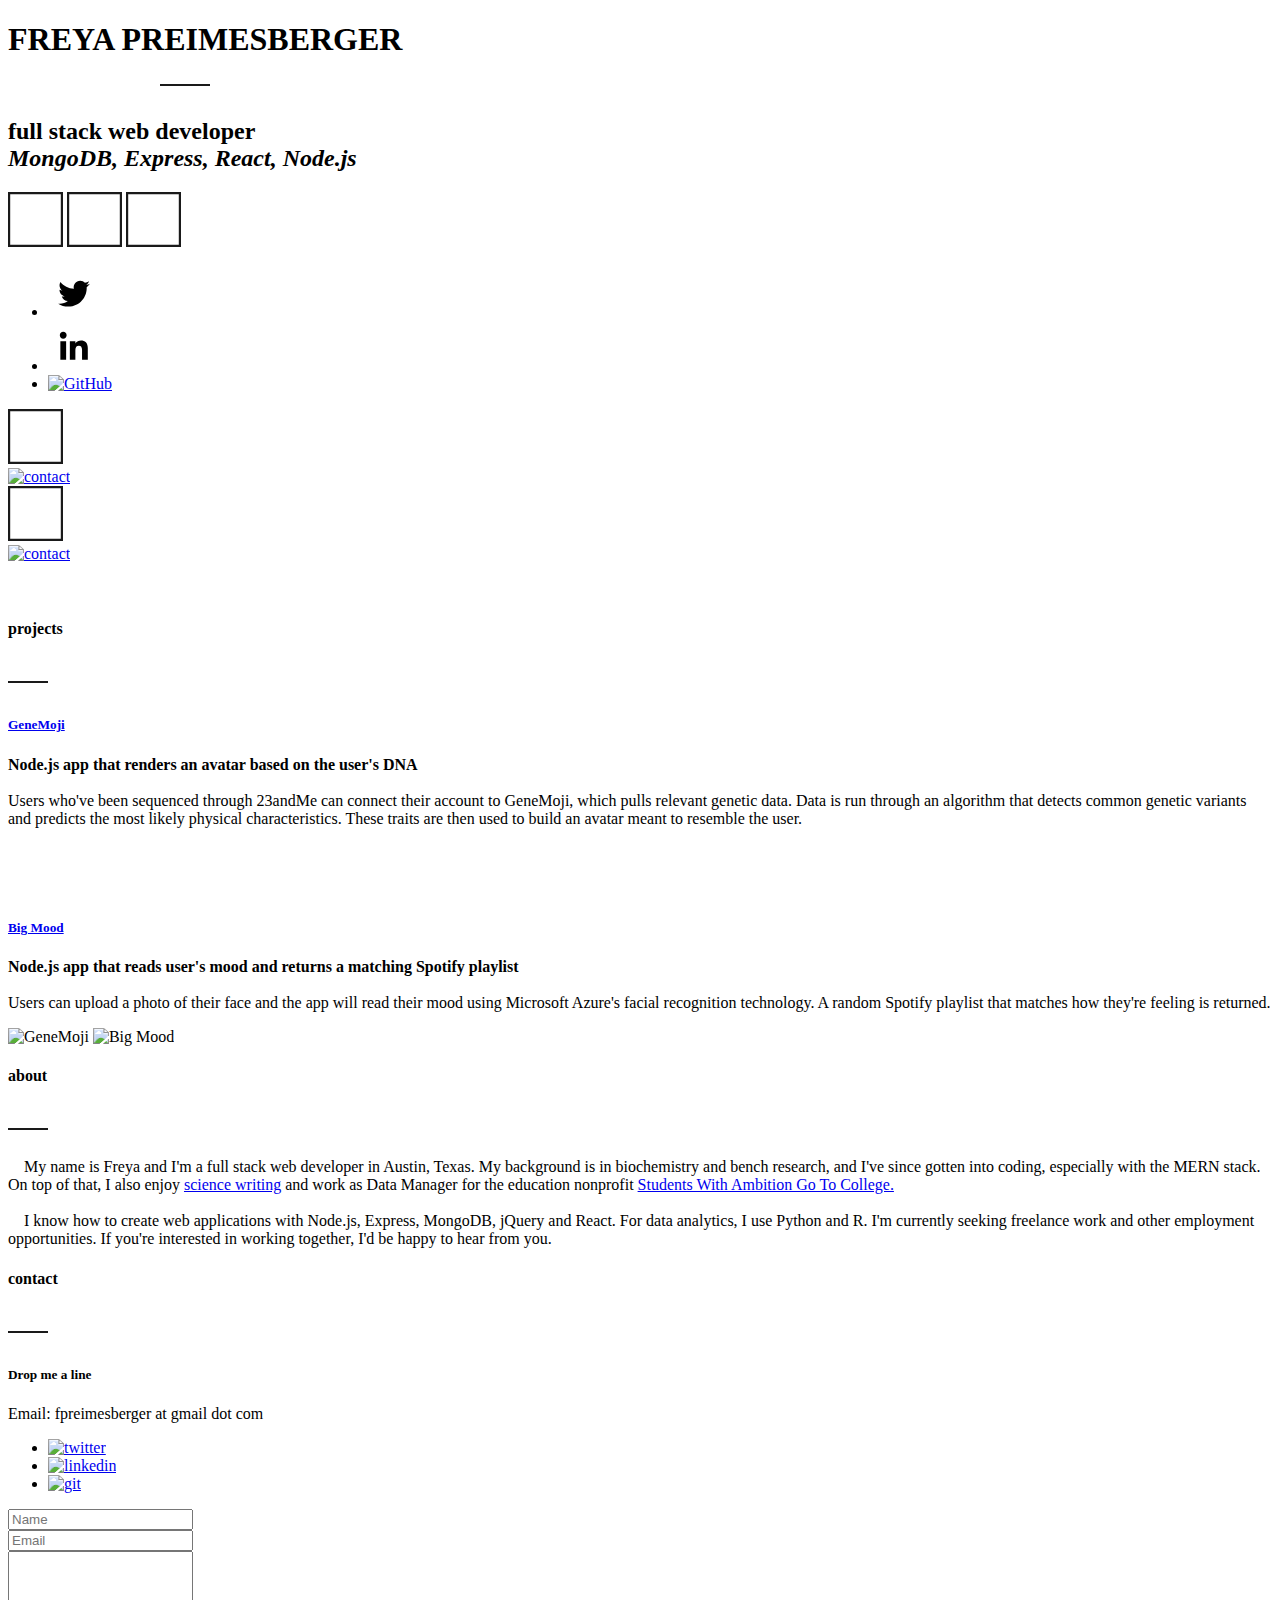
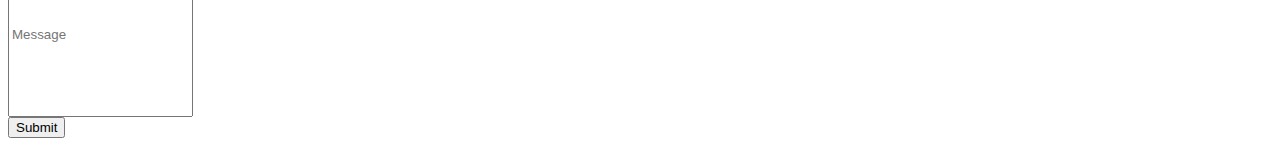
==== index.html @ 116c99cc "links" ====
<!doctype html>
<html lang="en">
  <head>
    <style>
    html { scroll-behavior: smooth; }
    </style>
    <meta charset="utf-8">
    <meta name="viewport" content="width=device-width, initial-scale=1, shrink-to-fit=no">
    <title>Freya Preimesberger</title>
    <!-- Google Analytics -->
    <script async src="https://www.googletagmanager.com/gtag/js?id=UA-125951199-1"></script>
    <script>
      window.dataLayer = window.dataLayer || [];
      function gtag(){dataLayer.push(arguments);}
      gtag('js', new Date());

      gtag('config', 'UA-125951199-1');
    </script>
    <script type="application/ld+json">
      {
          "@context": "http://schema.org",
          "@type": "Person",
          "name": "Freya Preimesberger",
          "jobTitle": "Web Developer",
          "url": "https://freyapreim.com",
          "sameAs": [
              "https://github.com/fpreimesberger",
              "https://www.linkedin.com/in/freya-preimesberger-b1a0aa83/",
              "https://twitter.com/freyapreim"
          ],
          "gender": "female"
      }
    </script>
    <script type="application/ld+json">
      {
          "@context": "http://schema.org",
          "@type": "WebSite",
          "url": "https://freyapreim.com/",
          "name": "Freya Preimesberger",
          "author": {
              "@type": "Person",
              "name": "Freya Preimesberger"
          }
      }
    </script>
    <meta name="description" content="I am a full stack web developer living in Austin.">
    <meta name="keywords" content="freya, preimesberger, full, stack, web, developer, mongodb, express, node, node.js, react, ut austin">
    <script src="https://ajax.googleapis.com/ajax/libs/jquery/3.3.1/jquery.min.js"></script>
    <script src="//cdnjs.cloudflare.com/ajax/libs/ScrollMagic/2.0.5/ScrollMagic.min.js"></script>
    <script src="//cdnjs.cloudflare.com/ajax/libs/ScrollMagic/2.0.5/plugins/debug.addIndicators.min.js"></script>
    <script src="./javascripts/script.js"></script>
    <script src="./javascripts/submit.js"></script>

    <link rel="stylesheet" href="css/style.css" />
    <link rel="stylesheet" media="screen" href="https://fontlibrary.org/face/now-alt" type="text/css"/>
    <link rel="stylesheet" media="screen" href="https://fontlibrary.org/face/orkney" type="text/css"/>
    <link rel="stylesheet" media="screen" href="https://fontlibrary.org/face/alegreya" type="text/css"/>
  </head>

<body>
<div class='everything'>
  <div class='intro-body'>
  </div>
  <div class='intro-title'>

 <h1 id="title-text" position='absolute'><b>FREYA PREIMESBERGER</b></h1>
    <svg height="10" width="800" duration="1500">
      <line x1="152" y1="0" x2="202" y2="0" style="stroke:rgb(26, 26, 26);stroke-width:4"  />

    </svg>
    <div id='subtitles'>
    <h2 id="subtitle" position="absolute">full stack web developer<br/>
      <i>MongoDB, Express, React, Node.js</i></h2>
    </div>
  </div>

  <div class='muh-squares'>
    <svg id="square sq1" width="55" height="55" viewBox="0 0 100 100" duration="1500">
      <path d="M 100, 0 L 100, 100, 0, 100, 0, 0 Z" style="stroke:rgb(26, 26, 26);stroke-width:8" fill="none"></path>
    </svg>
    <svg id="square sq2" width="55" height="55" viewBox="0 0 100 100" duration="1500">
      <!-- <path d="M 100, 0 L 100, 100, 0, 100, 0, 0 Z" style="stroke:rgb(26, 26, 26);stroke-width:8" fill="none"></path> -->
      <path d="M 0, 100 L 0, 0, 100, 0, 100, 100 Z" style="stroke:rgb(26, 26, 26);stroke-width:8" fill="none"></path>
    </svg>
    <svg id="square sq3" width="55" height="55" viewBox="0 0 100 100" duration="1500">
      <path d="M 100, 0 L 100, 100, 0, 100, 0, 0 Z" style="stroke:rgb(26, 26, 26);stroke-width:8" fill="none"></path>
    </svg>
  </div>

  <div class='contact-icons'>


    <ul>
   <li><a href="https://twitter.com/freyapreim" target="_blank" class="icon-svg" title="Twitter"><svg id="twitter" xmlns="http://www.w3.org/2000/svg" duration="1500" viewBox="0 0 500 500" width="50" length="50"><path d="M419.6 168.6c-11.7 5.2-24.2 8.7-37.4 10.2 13.4-8.1 23.8-20.8 28.6-36 -12.6 7.5-26.5 12.9-41.3 15.8 -11.9-12.6-28.8-20.6-47.5-20.6 -42 0-72.9 39.2-63.4 79.9 -54.1-2.7-102.1-28.6-134.2-68 -17 29.2-8.8 67.5 20.1 86.9 -10.7-0.3-20.7-3.3-29.5-8.1 -0.7 30.2 20.9 58.4 52.2 64.6 -9.2 2.5-19.2 3.1-29.4 1.1 8.3 25.9 32.3 44.7 60.8 45.2 -27.4 21.4-61.8 31-96.4 27 28.8 18.5 63 29.2 99.8 29.2 120.8 0 189.1-102.1 185-193.6C399.9 193.1 410.9 181.7 419.6 168.6z"/></svg></a></li>
   <li><a href="https://www.linkedin.com/in/freyapreim/" target="_blank" class="icon-svg" title="LinkedIn"><svg id="linked" xmlns="http://www.w3.org/2000/svg" duration="1500" viewBox="0 0 500 500" width="50" length="50"><path d="M186.4 142.4c0 19-15.3 34.5-34.2 34.5 -18.9 0-34.2-15.4-34.2-34.5 0-19 15.3-34.5 34.2-34.5C171.1 107.9 186.4 123.4 186.4 142.4zM181.4 201.3h-57.8V388.1h57.8V201.3zM273.8 201.3h-55.4V388.1h55.4c0 0 0-69.3 0-98 0-26.3 12.1-41.9 35.2-41.9 21.3 0 31.5 15 31.5 41.9 0 26.9 0 98 0 98h57.5c0 0 0-68.2 0-118.3 0-50-28.3-74.2-68-74.2 -39.6 0-56.3 30.9-56.3 30.9v-25.2H273.8z"/></svg></a></li>

   <li><a href="https://github.com/fpreimesberger" target="_blank" title="GitHub"><img id="git" src="img/git.svg" width="40" height="40" alt="GitHub" /></a></li>
 </ul>
  </div>

  <div class='contact-square'>
    <svg id="square sq3" width="55" height="55" viewBox="0 0 100 100" duration="1500">
      <!-- <path d="M 100, 0 L 100, 100, 0, 100, 0, 0 Z" style="stroke:rgb(26, 26, 26);stroke-width:8" fill="none"></path> -->
      <path d="M 0, 100 L 0, 0, 100, 0, 100, 100 Z" style="stroke:rgb(26, 26, 26);stroke-width:8" fill="none"></path>
    </svg>
  </div>
  <div class='contact-icon'>
    <li><a href='#contact' title="Contact"><img class='icons' id="plus" width="35" src="img/email-w.svg" alt="contact" /></a></li>
  </div>
  <div class='down-square'>
    <svg id="square sq3" width="55" height="55" viewBox="0 0 100 100" duration="1500">
      <path d="M 100, 0 L 100, 100, 0, 100, 0, 0 Z" style="stroke:rgb(26, 26, 26);stroke-width:8" fill="none"></path>
    </svg>
  </div>
  <div class='down-icon'>
    <li><a href='#projects' title="Scroll down"><img class='icons' id="down" width="35" src="img/down-w.svg" alt="contact" rotate="180" /></a></li>
  </div>

  <div class='project-left-1' id='projects'>
    <br/><br/>
    <h4>projects</h4><br/>
    <svg height="10" width="800">
      <line x1="0" y1="0" x2="40" y2="0" style="stroke:rgb(26, 26, 26);stroke-width:4"  />
    </svg> <br/>
    <a href='https://genemoji.herokuapp.com' target='_blank' title="GeneMoji"><h5>GeneMoji</h5></a>
    <p><b>Node.js app that renders an avatar based on the user's DNA</b><br><br> Users who've been
    sequenced through 23andMe can connect their account to GeneMoji, which pulls relevant genetic data.
    Data is run through an algorithm that detects common genetic variants and predicts the most
    likely physical characteristics. These traits are then used to build an avatar meant to
    resemble the user.</p>
    <br><br><br>
    <a href='https://bigmood.herokuapp.com' target='_blank' title="Big Mood"><h5>Big Mood</h5></a>
    <p><b>Node.js app that reads user's mood and returns a matching Spotify playlist</b><br><br>
    Users can upload a photo of their face and the app will read their mood using Microsoft Azure's
    facial recognition technology. A random Spotify playlist that matches how they're feeling is
    returned.</p>
  </div>
  <div class='project-right-1'>
    <img src="img/genemoji.png" class='genemoji' alt="GeneMoji" />
    <img src="img/music.png" class='bigmood' alt="Big Mood" />
  </div>

  <div class='about-left'>
    <h4>about</h4><br/>
    <svg height="10" width="800">
      <line x1="0" y1="0" x2="40" y2="0" style="stroke:rgb(26, 26, 26);stroke-width:4"  />
    </svg> <br>
    <p>&nbsp; &nbsp; My name is Freya and I'm a full stack web developer in Austin, Texas. My background is in biochemistry and bench research, and I've since gotten into coding, especially with the MERN stack.
        On top of that, I also enjoy <a href="https://www.dailytexanonline.com/author/freya-preimesberger-0">science writing</a> and work as Data Manager for the education nonprofit <a href="https://www.swagtocollege.org/">Students With Ambition Go To College.</a>
      <br><br> &nbsp; &nbsp; I know how to create web applications with Node.js, Express, MongoDB, jQuery and React. For data analytics, I use Python and R. I'm currently seeking freelance work and other employment opportunities.
      If you're interested in working together, I'd be happy to hear from you.</p>
  </div>

  <div class='about-right' id='horiz'>
    <!-- <img src="img/zuccface.jpg" class='face' /> -->
  </div>

  <div class='contact-left' id='contact'>
    <h4>contact</h4><br/>
    <svg height="10" width="800">
      <line x1="0" y1="0" x2="40" y2="0" style="stroke:rgb(26, 26, 26);stroke-width:4"  />
    </svg> <br/>
    <h5>Drop me a line</h5>
    <p>Email: fpreimesberger at gmail dot com</p>
    <ul>
    <li><a href="https://twitter.com/freyapreim" target="_blank" title="Twitter"><img class='iconz' width="35" src="img/twitter.svg" alt="twitter" /></a></li>
    <li><a href="https://www.linkedin.com/in/freyapreim/" target="_blank" title="LinkedIn"><img class='iconz' width="35" src="img/linkedin.svg" alt="linkedin" /></a></li>
    <li><a href="https://github.com/fpreimesberger" target="_blank" title="GitHub"><img class='iconz' width="35" src="img/github.svg" alt="git" /></a></li>
  </ul>
  </div>
  <div class='contact-right'>
    <form action="&#x6d;&#97;&#105;&#x6c;&#x74;&#111;&#x3a;&#x66;&#112;&#x72;&#101;&#x69;&#109;&#64;&#117;&#x74;&#x65;&#120;&#x61;&#115;&#x2e;&#101;&#x64;&#117;" method="post" enctype="text/plain">
    <input type='text' id='name' name='name' placeholder="Name" /><br/>
    <input type='text' name='email' placeholder="Email" /><br/>
    <input type='text' style="height:160px" name='message' placeholder="Message" /><br/>
    <button class='submit-button' onclick='pressSubmit()' type='submit'>Submit</button>
    </form>
  </div>

</div>

</body>
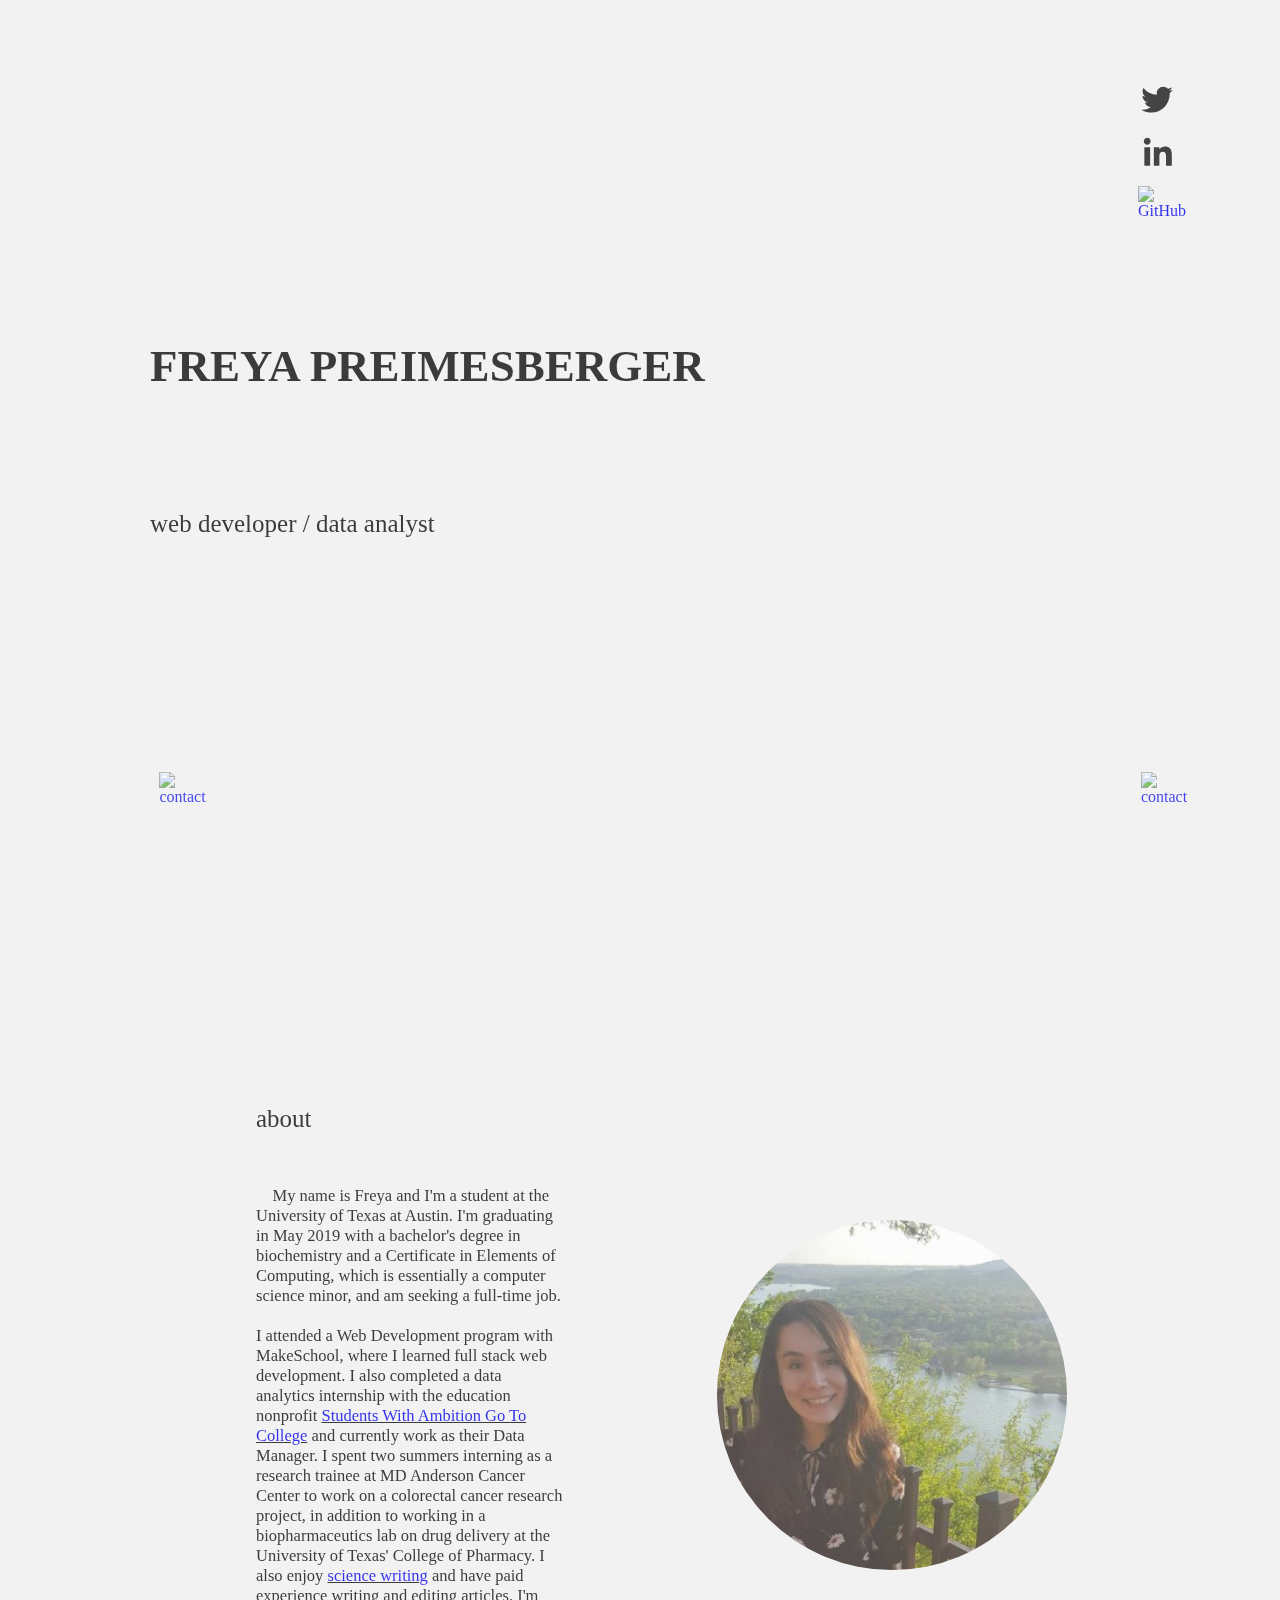
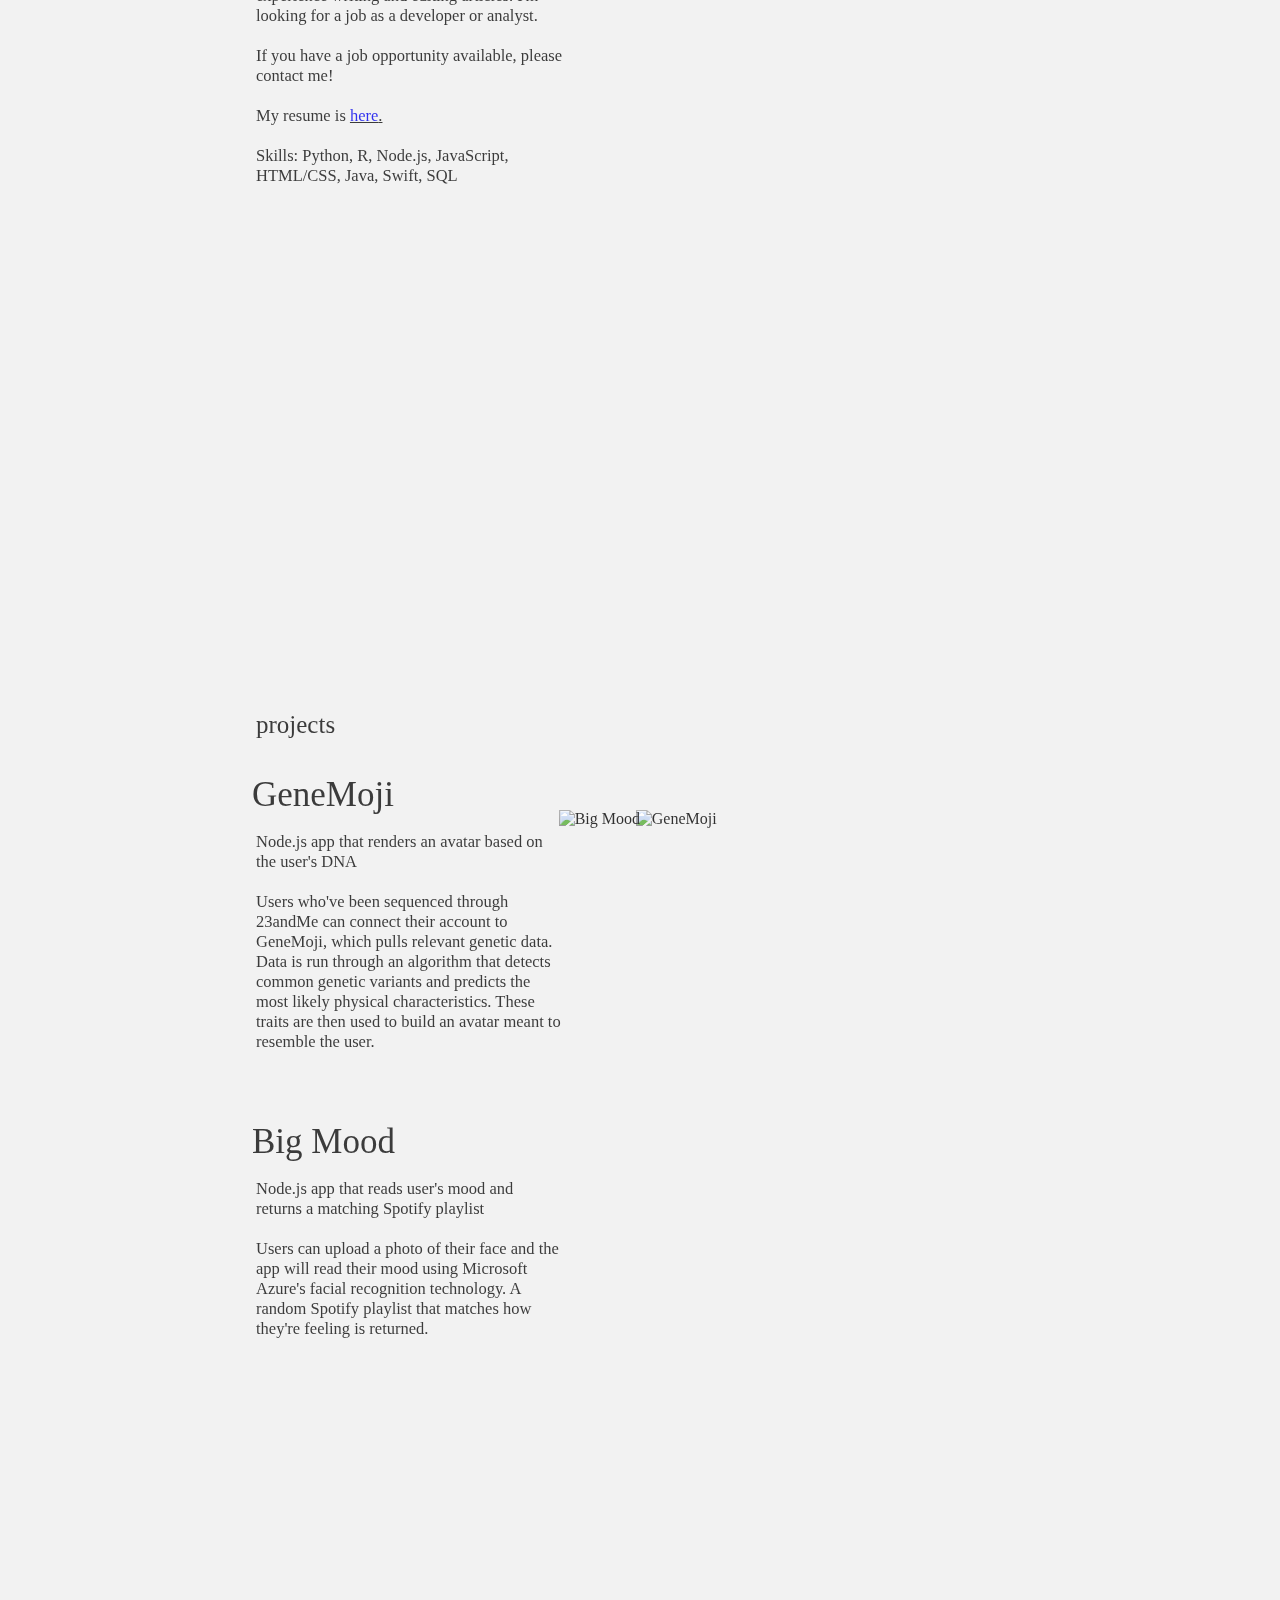
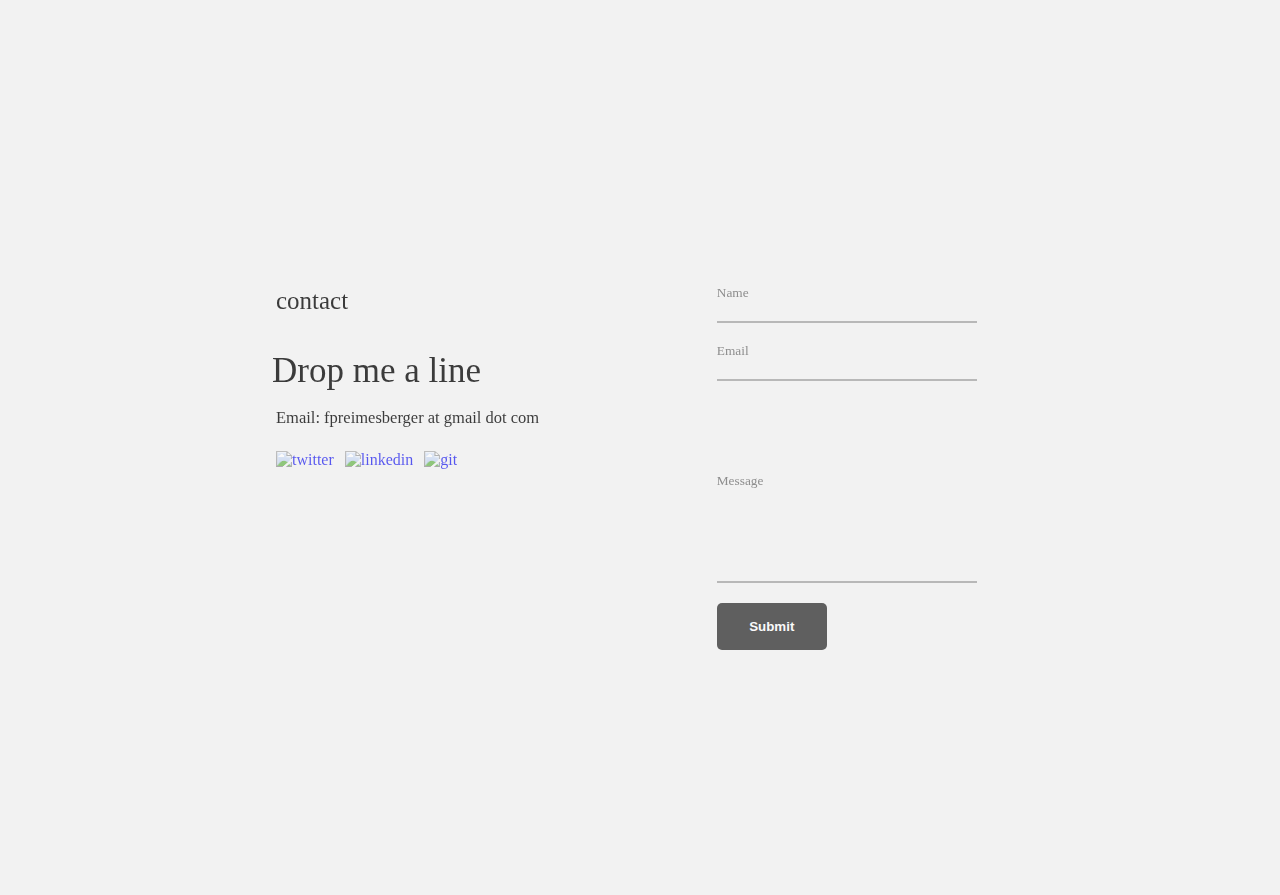
==== commit 964ffd46: "update" ====
--- a/index.html
+++ b/index.html
@@ -69,8 +69,8 @@
 
     </svg>
     <div id='subtitles'>
-    <h2 id="subtitle" position="absolute">full stack web developer<br/>
-      <i>MongoDB, Express, React, Node.js</i></h2>
+    <h2 id="subtitle" position="absolute">web developer / data analyst<br/>
+      <!-- <i>MongoDB, Express, React, Node.js</i></h2> -->
     </div>
   </div>
 
@@ -113,7 +113,7 @@
     </svg>
   </div>
   <div class='down-icon'>
-    <li><a href='#projects' title="Scroll down"><img class='icons' id="down" width="35" src="img/down-w.svg" alt="contact" rotate="180" /></a></li>
+    <li><a href='#about' title="Scroll down"><img class='icons' id="down" width="35" src="img/down-w.svg" alt="contact" rotate="180" /></a></li>
   </div>
 
   <div class='project-left-1' id='projects'>
@@ -140,19 +140,32 @@
     <img src="img/music.png" class='bigmood' alt="Big Mood" />
   </div>
 
-  <div class='about-left'>
+  <div class='about-left' id='about'>
     <h4>about</h4><br/>
     <svg height="10" width="800">
       <line x1="0" y1="0" x2="40" y2="0" style="stroke:rgb(26, 26, 26);stroke-width:4"  />
     </svg> <br>
-    <p>&nbsp; &nbsp; My name is Freya and I'm a full stack web developer in Austin, Texas. My background is in biochemistry and bench research, and I've since gotten into coding, especially with the MERN stack.
-        On top of that, I also enjoy <a href="https://www.dailytexanonline.com/author/freya-preimesberger-0">science writing</a> and work as Data Manager for the education nonprofit <a href="https://www.swagtocollege.org/">Students With Ambition Go To College.</a>
-      <br><br> &nbsp; &nbsp; I know how to create web applications with Node.js, Express, MongoDB, jQuery and React. For data analytics, I use Python and R. I'm currently seeking freelance work and other employment opportunities.
-      If you're interested in working together, I'd be happy to hear from you.</p>
+    <p>&nbsp; &nbsp; My name is Freya and I'm a student at the University of Texas at Austin. 
+     I'm graduating in May 2019 with a bachelor's degree in biochemistry and a Certificate in Elements
+     of Computing, which is essentially a computer science minor, and am seeking a full-time job.<br><br>
+        
+     I attended a Web Development program with MakeSchool, where I learned full stack web development. 
+     I also completed a data analytics internship with the education nonprofit 
+     <u><a href="https://www.swagtocollege.org/">Students With Ambition Go To College</a></u> and currently 
+     work as their Data Manager. I spent two summers interning as a research trainee at MD Anderson 
+     Cancer Center to work on a colorectal cancer research project, in addition to working in a 
+     biopharmaceutics lab on drug delivery at the University of Texas' College of Pharmacy. 
+     I also enjoy <u><a href="https://www.dailytexanonline.com/author/freya-preimesberger-0">
+      science writing</a></u> and have paid experience writing and editing articles. I'm looking
+      for a job as a developer or analyst.<br><br>
+      
+      If you have a job opportunity available, please contact me!<br><br>
+      My resume is <u><a href='files\resume.pdf'>here</a>.</u><br><br>
+    <b>Skills</b>: Python, R, Node.js, JavaScript, HTML/CSS, Java, Swift, SQL</p>
   </div>
 
   <div class='about-right' id='horiz'>
-    <!-- <img src="img/zuccface.jpg" class='face' /> -->
+    <img src="img/me.jpeg" class='face' />
   </div>
 
   <div class='contact-left' id='contact'>
--- a/css/style.css
+++ b/css/style.css
@@ -0,0 +1,365 @@
+.everything {
+  display: grid;
+  /* grid-template-columns: 8% 12% 12% 12% 12% 12% 12% 12% 8% ; */
+  grid-template-columns: 8vw 12vw 12vw 12vw 12vw 12vw 12vw 12vw 8vw;
+  /* grid-template-rows: 20px 200px 300px 200px 700px 150px 650px 500px 20px; */
+  grid-template-rows: 5vh 25vh 45vh 25vh 20vh 100vh 30vh 135vh 10vh 60vh;
+  position: relative;
+  z-index: 10;
+}
+.genemoji {
+  margin: 160px -9vh 0;
+  height: 200px;
+}
+.bigmood {
+  height: 200px;
+  margin: 90px -9vh 0;
+}
+body {
+  width: 100vh;
+  max-width: 100%;
+  overflow-x: hidden;
+  position: absolute;
+  top: 0;
+  margin: 0;
+  background-color: #f2f2f2;
+  opacity: 0.80;
+  z-index: 0;
+}
+@font-face {
+    font-family: 'Sofia';
+    src: url('/home/freya/Fonts/Sofia.otf');
+}
+.intro-body {
+  grid-row: 1/5;
+  grid-column: 1/-1;
+  background-size: cover;
+  background-position: center center;
+  background-repeat: no-repeat;
+  opacity: 0.7;
+  height: 100vh;
+  z-index: 10;
+}
+.intro-cover {
+  grid-row: 2/8;
+  grid-column: 2/10;
+  background-color: black;
+  opacity: 0.75;
+  height: 95vh;
+  padding: 0;
+  margin: 0;
+  z-index: 0;
+}
+.intro-title {
+  margin: 70px 0 0;
+  grid-row: 3;
+  grid-column: 1/7;
+}
+.contact-icons {
+  grid-row: 2/4;
+  grid-column: 8;
+  margin: 20% 110px 0;
+  z-index: 90;
+}
+#contact {
+  margin: -3px 20px 0;
+}
+.contact-icon {
+  grid-row: 4;
+  grid-column: 8;
+  margin: 10vh 110px 0;
+  z-index: 90;
+}
+.contact-square {
+  grid-row: 4;
+  grid-column: 8;
+  margin: 10vh 110px 0;
+  z-index: 90;
+}
+.contact-icon:hover ~ .contact-text {
+  opacity: 1.0;
+}
+.contact-text {
+  grid-row: 4;
+  grid-column: 8;
+  text-align: right;
+  margin: -50px 265px 0;
+  transform: rotate(-90deg);
+  opacity: 0;
+  z-index: 30;
+  transition: 0.9s ease;
+}
+.down-icon {
+  grid-row: 4;
+  grid-column: 2;
+  margin: 10vh 50px 0;
+  z-index: 90;
+}
+.down-square {
+  grid-row: 4;
+  grid-column: 2;
+  margin: 10vh 50px 0;
+  z-index: 90;
+}
+.face {
+  height: 350px;
+  width: 350px;
+  border-radius: 50%;
+  display: block;
+  margin-left: auto;
+  margin-right: auto;
+  margin-top: auto;
+  margin-top: 140px;
+  z-index: 9000;
+  opacity: 1;
+}
+#contact ul{
+  list-style: none;
+  padding: 0;
+  margin: 0;
+}
+#contact li{
+  display: inline;
+}
+.icons {
+  margin: 7px 7px 0;
+  padding: 0;
+  opacity: 0.9;
+  /* position: absolute; */
+  transition: 0.9s ease;
+  z-index: 70;
+}
+.iconz {
+  margin: 7px 7px 0 0;
+  padding: 0;
+  opacity: 0.8;
+  /* position: absolute; */
+  transition: 0.9s ease;
+  z-index: 70;
+}
+.iconz:hover {
+  opacity: 1.0;
+  /* transform: scale(1.05); */
+}
+.icons:hover {
+  opacity: 1.0;
+}
+.icon-13 {
+  fill:white;
+}
+.project-left-1 {
+  grid-row: 8;
+  grid-column: 3/5;
+  height: 100vh;
+  z-index: 1000;
+}
+.project-right-1 {
+  grid-row: 8;
+  grid-column: 6/8;
+  height: 100vh;
+  z-index: 1000;
+}
+
+.about-left {
+  grid-row: 6;
+  grid-column: 3/5;
+  margin: 0 0 0 0;
+}
+.about-right {
+  grid-row: 6;
+  grid-column: 6/8;
+  margin: 0 0 -50vh 0;
+  z-index: 8000;
+}
+.contact-left {
+  grid-column: 3/5;
+  grid-row: 9;
+}
+.contact-right {
+  grid-column: 6/8;
+  grid-row: 9;
+  margin: 0 0 -50vh 0;
+  z-index: 2000;
+}
+input {
+  border: none;
+  border-bottom: 2px solid darkGray;
+  transition: 0.9s ease;
+  width: 260px;
+  background-color: transparent;
+  padding: 20px 0 20px 0;
+  font-family: 'OrkneyLight';
+}
+.square {
+  margin: 0 0 0;
+  fill: none;
+}
+.square:hover {
+  fill: none;
+}
+line {
+  stroke-dasharray: 50px;
+  stroke-dashoffset: 50px;
+  stroke-width: 3px;
+  animation-name: draw;
+  animation-duration: 1.25s;
+  animation-iteration-count: 1;
+  animation-timing-function: linear;
+  animation-fill-mode: forwards;
+}
+path {
+  padding: 0;
+  margin: 0;
+  stroke-dasharray: 400px;
+  stroke-dashoffset: 400px;
+  stroke-width: 6px;
+  animation-name: draw;
+  animation-duration: 1.25s;
+  animation-iteration-count: 1;
+  animation-timing-function: linear;
+  animation-fill-mode: forwards;
+  transition: 1.2s ease;
+}
+
+@keyframes draw {
+  to {
+    stroke-dashoffset: 0;
+  }
+}
+
+input:focus {
+  outline: none;
+}
+*:focus {
+  outline: none;
+}
+input:focus::-webkit-input-placeholder { color:transparent; }
+input:focus:-moz-placeholder { color:transparent; }
+input:focus::-moz-placeholder { color:transparent; }
+input:focus:-ms-input-placeholder { color:transparent; }
+.submit-button {
+  background-color: #0d0d0d;
+  opacity: 0.8;
+  border-radius: 5px;
+  width: 110px;
+  text-align: center;
+  font-weight: bold;
+  border: none;
+  color: white;
+  padding: 16px 32px;
+  text-decoration: none;
+  margin: 20px 0 2px;
+  cursor: pointer;
+  z-index: 1000;
+  transition: 0.9s ease;
+}
+.submit-button:hover {
+  opacity: 1.0;
+}
+
+li {
+  list-style: none;
+  margin: 0;
+  padding: 0;
+  height: 100%;
+  width: 100%;
+}
+ul {
+  margin: 0;
+  padding: 0;
+}
+#git {
+  margin: 4px 0 0 4px;
+  transition: 1.0s ease;
+}
+#git:hover {
+  transform: scale(1.025);
+}
+#linked {
+  margin: 3px -2px 1px;
+}
+.icon-svg {
+  /* margin: 0 0 5px; */
+  color: rgb(19, 38, 57);
+  transition: 1.0s ease;
+}
+svg:hover path {
+  opacity: 1.0;
+  transform: scale(1.025);
+}
+.muh-squares {
+  grid-row: 2;
+  grid-column: 8;
+  margin: 20% 110px 0;
+  z-index: 30;
+}
+#twitter:hover {
+  color: rgb(139,0,0);
+}
+svg {
+  padding: 0;
+  margin: -3px;
+  color: rgb(19, 38, 57);
+  opacity: 0.9;
+  z-index: 4000;
+  transition: 1.5s ease;
+}
+
+h1 {
+  color: #0d0d0d;
+  font-family: 'OrkneyLight';
+  font-weight:normal;
+  font-size: 45px;
+  padding: 0 0 0;
+  margin: 0 150px 50px;
+}
+h2 {
+  color: #0d0d0d;
+  font-family: 'AlegreyaRegular';
+  font-weight:normal;
+  font-style: normal;
+  font-size: 25px;
+  padding: 0 ;
+  margin: 50px 150px 0;
+}
+h3 {
+  color: #1a1a1a;
+  font-family: 'NowAltRegular';
+  font-weight:normal;
+  font-style: normal;
+  font-size: 22px;
+  padding: 0;
+  margin: 0;
+  text-orientation: upright;
+}
+h4 {
+  color: #0d0d0d;
+  /* font-family: 'NowAltRegular'; */
+  font-family: 'OrkneyLight';
+  font-size: 25px;
+  font-weight: normal;
+  font-style: normal;
+  margin: 25px 0 0;
+}
+h5 {
+  color: #0d0d0d;
+  font-family: 'OrkneyLight';
+  font-weight: lighter;
+  font-size: 35px;
+  padding: 0 0 0;
+  margin: 0 0 0 -4px;
+}
+a {
+  text-decoration: none;
+}
+a:visited {
+  text-decoration-color: #0d0d0d;
+  color: #0d0d0d;
+}
+p {
+  color: #0d0d0d;
+  font-family: 'OrkneyLight';
+  font-weight: lighter;
+  font-size: 16.5px;
+  padding: 0 0 0;
+}
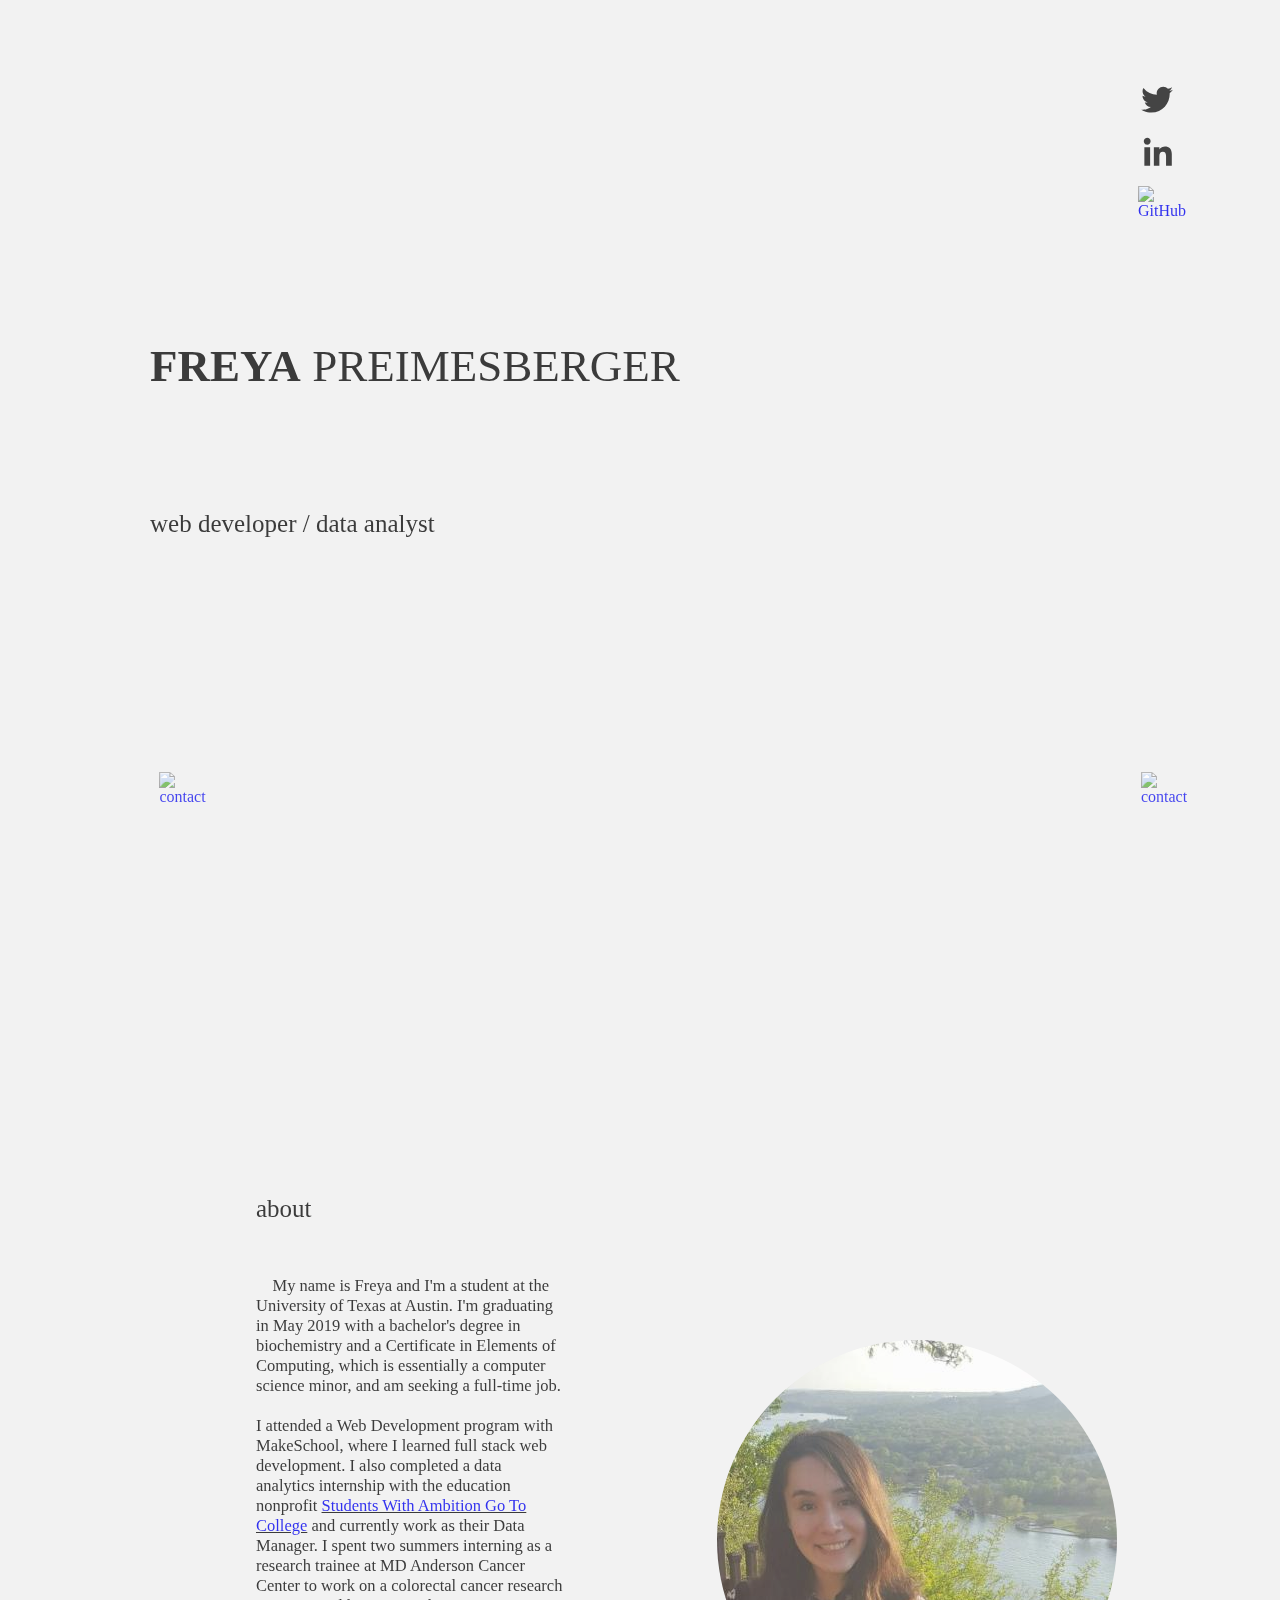
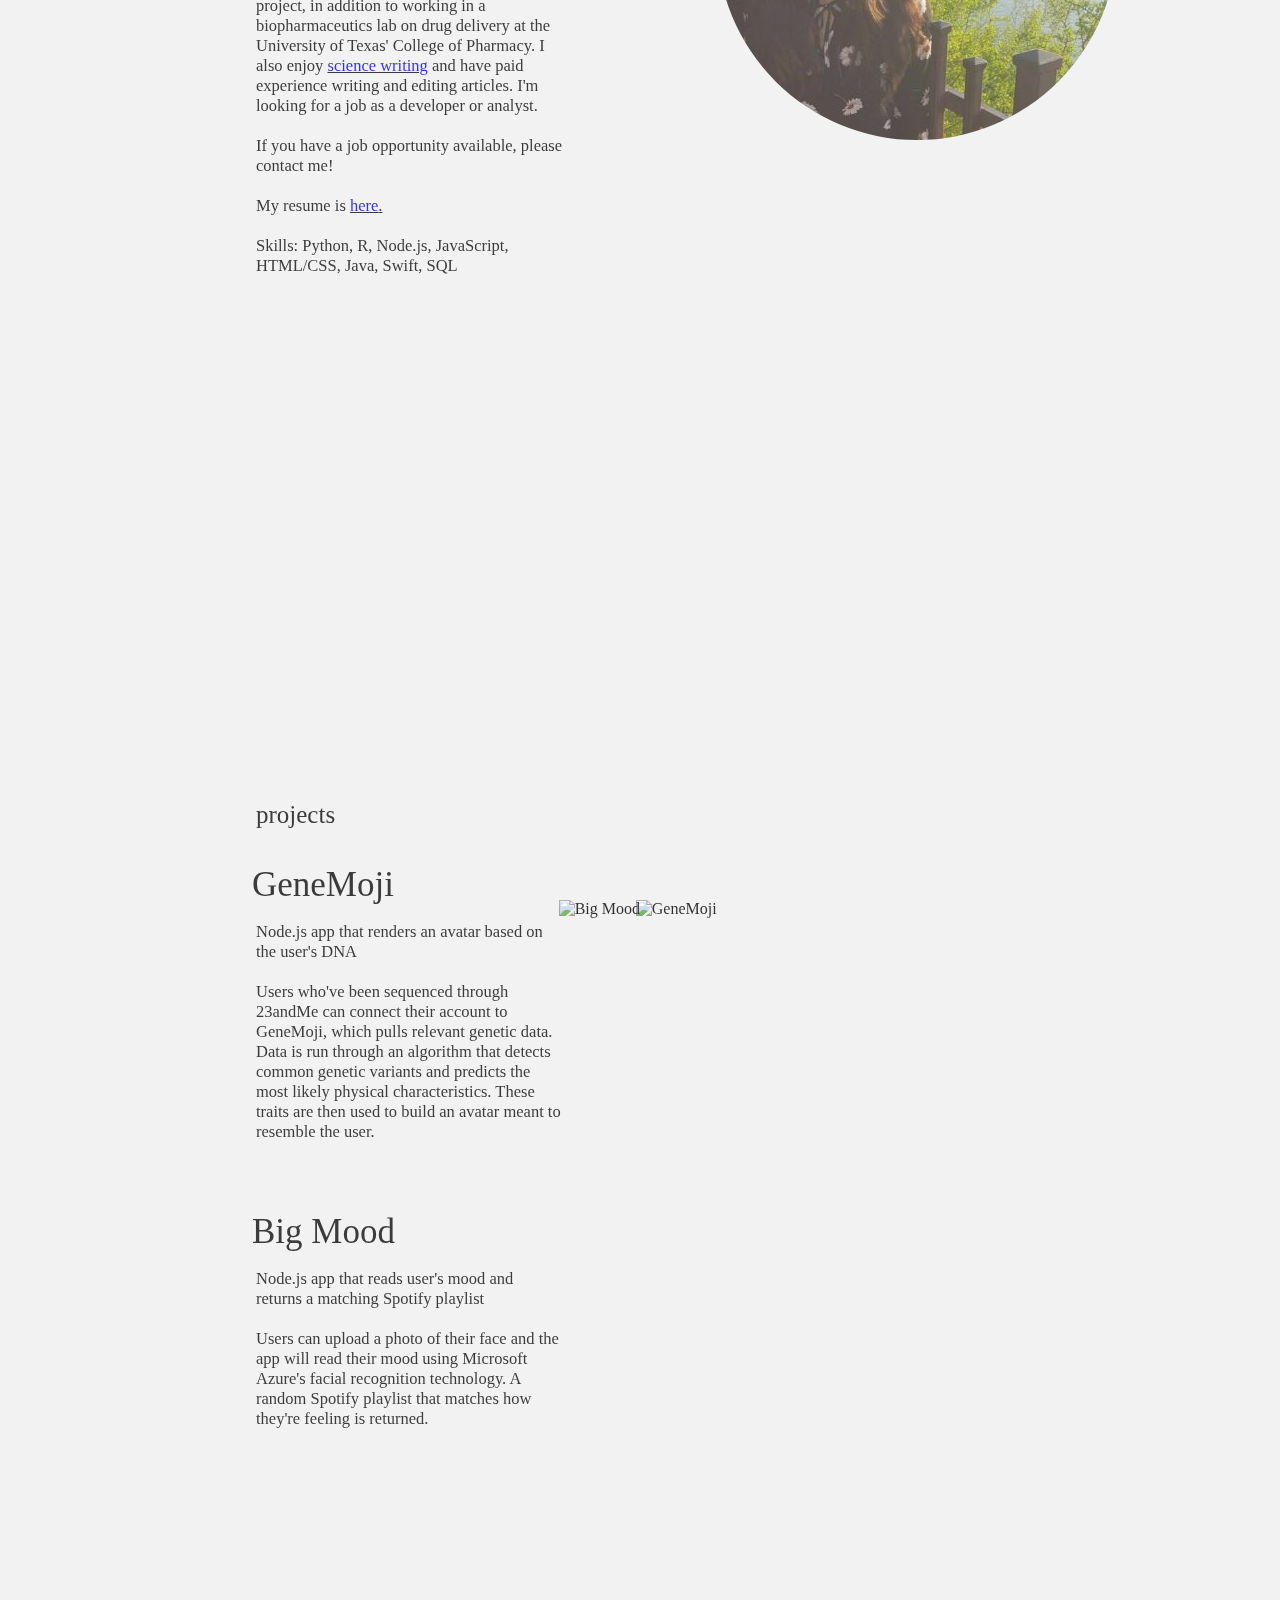
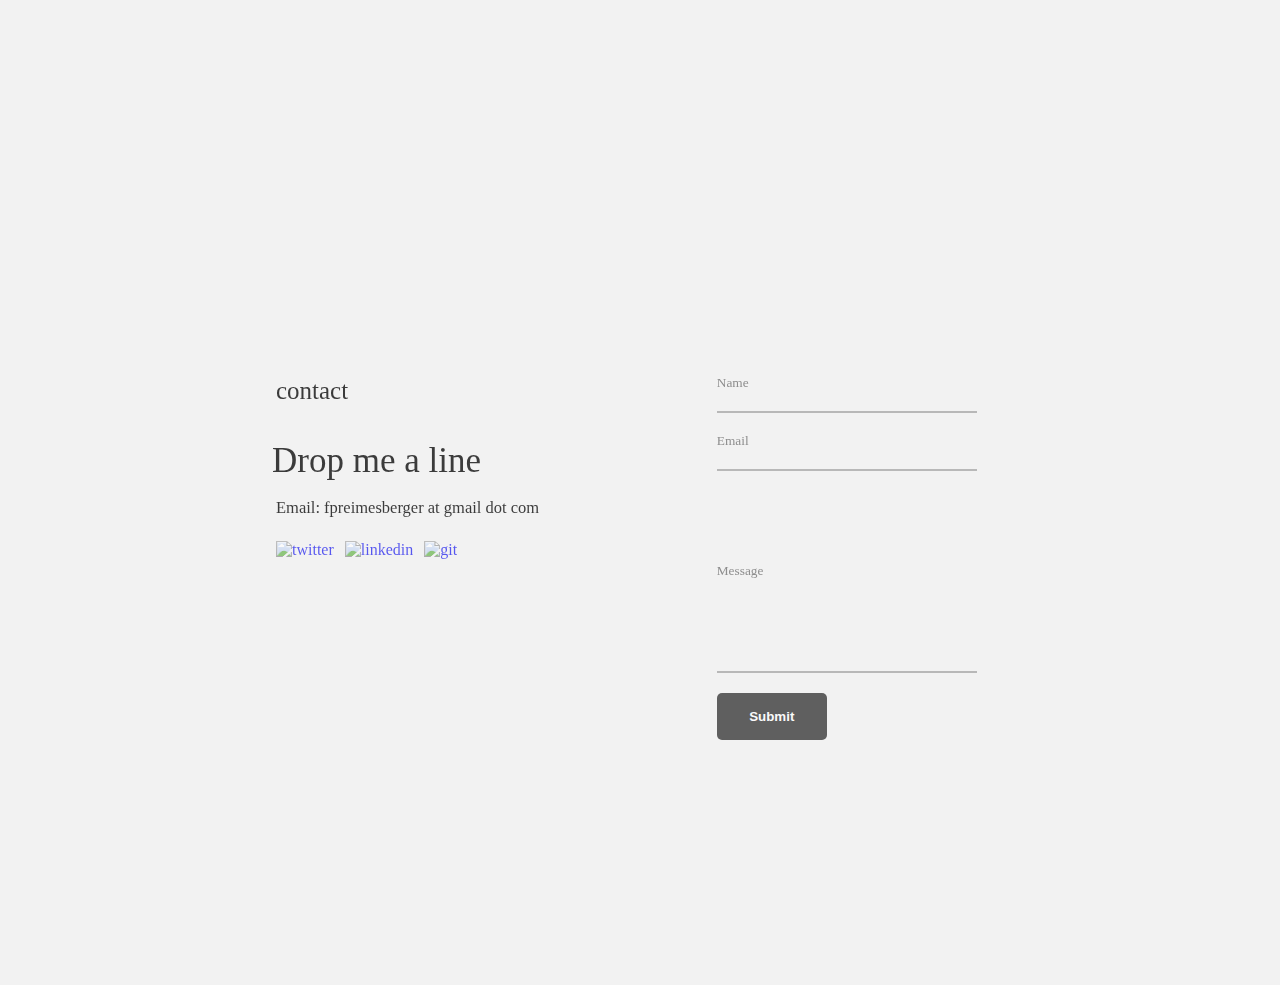
==== commit 55e5f8c7: "aa" ====
--- a/index.html
+++ b/index.html
@@ -63,7 +63,7 @@
   </div>
   <div class='intro-title'>
 
- <h1 id="title-text" position='absolute'><b>FREYA PREIMESBERGER</b></h1>
+ <h1 id="title-text" position='absolute'><b>FREYA</b> PREIMESBERGER</h1>
     <svg height="10" width="800" duration="1500">
       <line x1="152" y1="0" x2="202" y2="0" style="stroke:rgb(26, 26, 26);stroke-width:4"  />
 
--- a/css/style.css
+++ b/css/style.css
@@ -3,7 +3,7 @@
   /* grid-template-columns: 8% 12% 12% 12% 12% 12% 12% 12% 8% ; */
   grid-template-columns: 8vw 12vw 12vw 12vw 12vw 12vw 12vw 12vw 8vw;
   /* grid-template-rows: 20px 200px 300px 200px 700px 150px 650px 500px 20px; */
-  grid-template-rows: 5vh 25vh 45vh 25vh 20vh 100vh 30vh 135vh 10vh 60vh;
+  grid-template-rows: 5vh 25vh 45vh 25vh 30vh 100vh 30vh 135vh 10vh 60vh;
   position: relative;
   z-index: 10;
 }
@@ -102,14 +102,14 @@
   z-index: 90;
 }
 .face {
-  height: 350px;
-  width: 350px;
+  height: 400px;
+  width: 400px;
   border-radius: 50%;
   display: block;
   margin-left: auto;
   margin-right: auto;
   margin-top: auto;
-  margin-top: 140px;
+  margin-top: 170px;
   z-index: 9000;
   opacity: 1;
 }
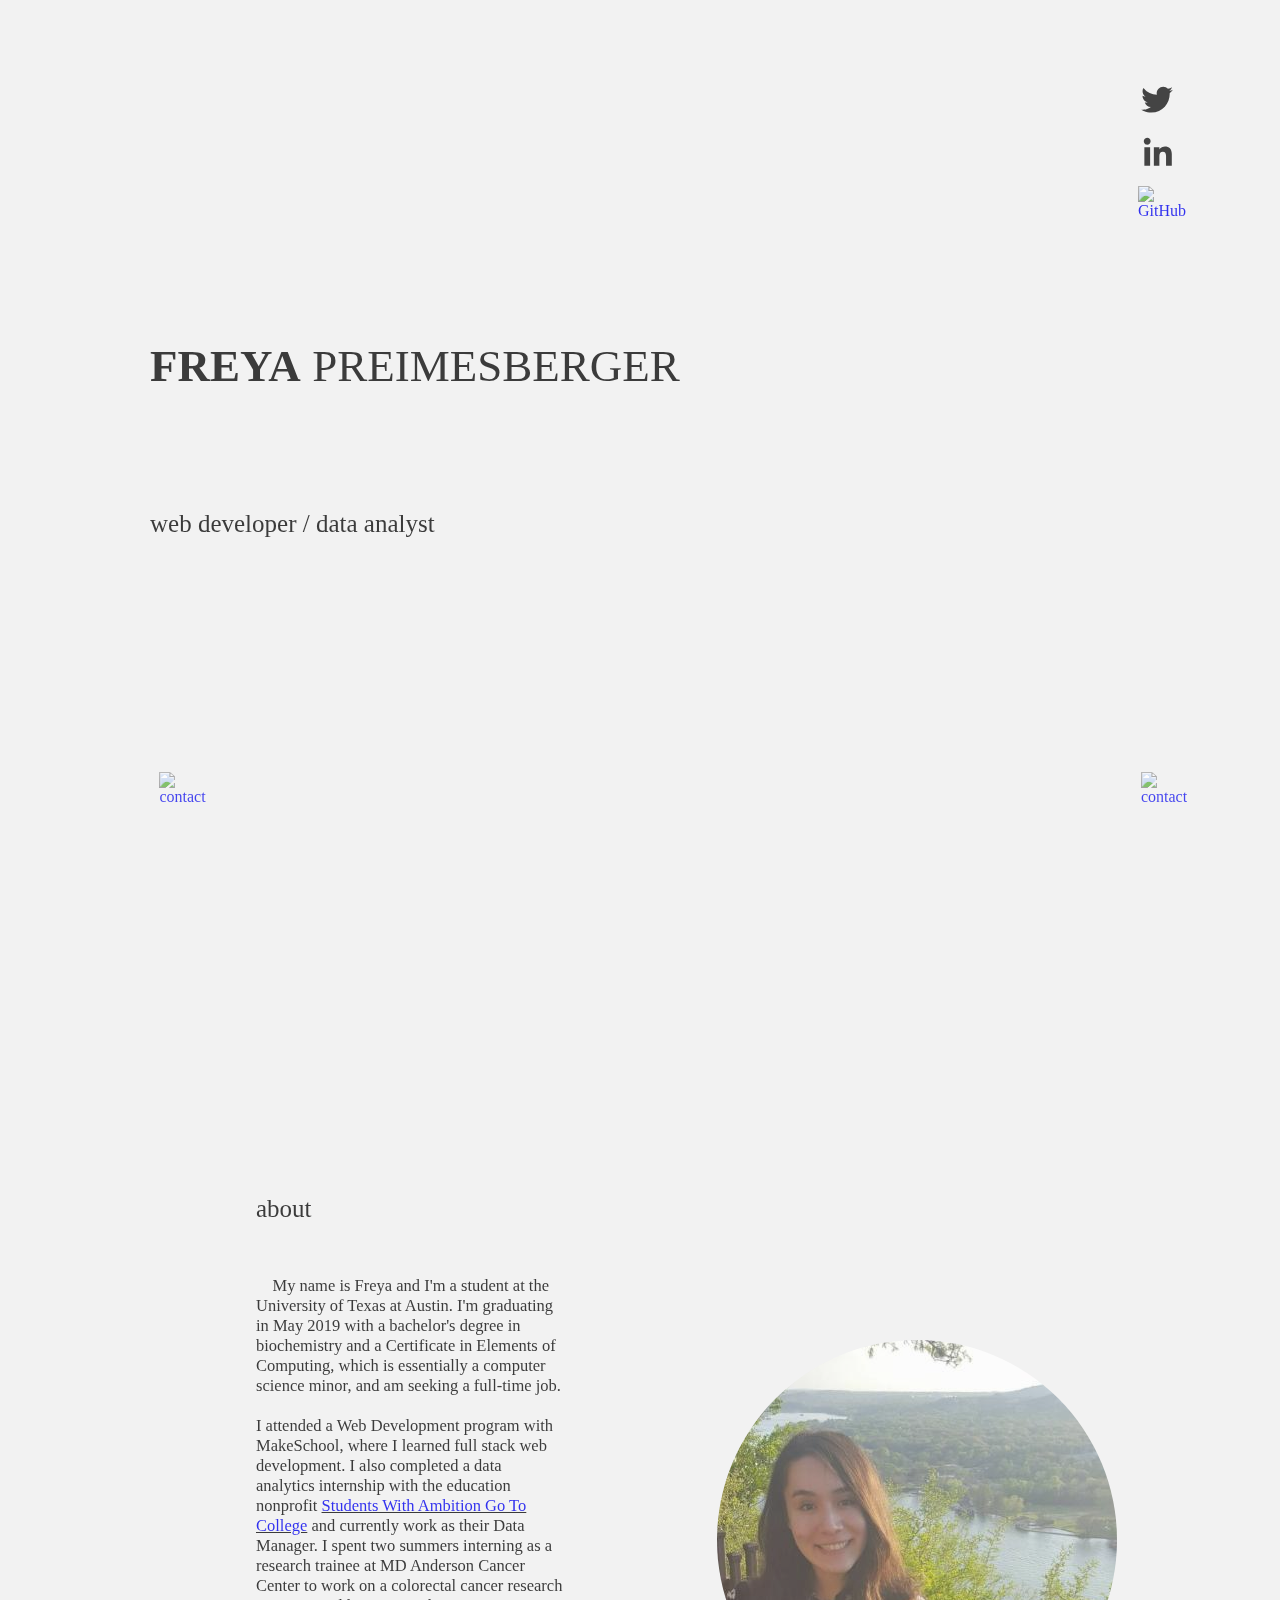
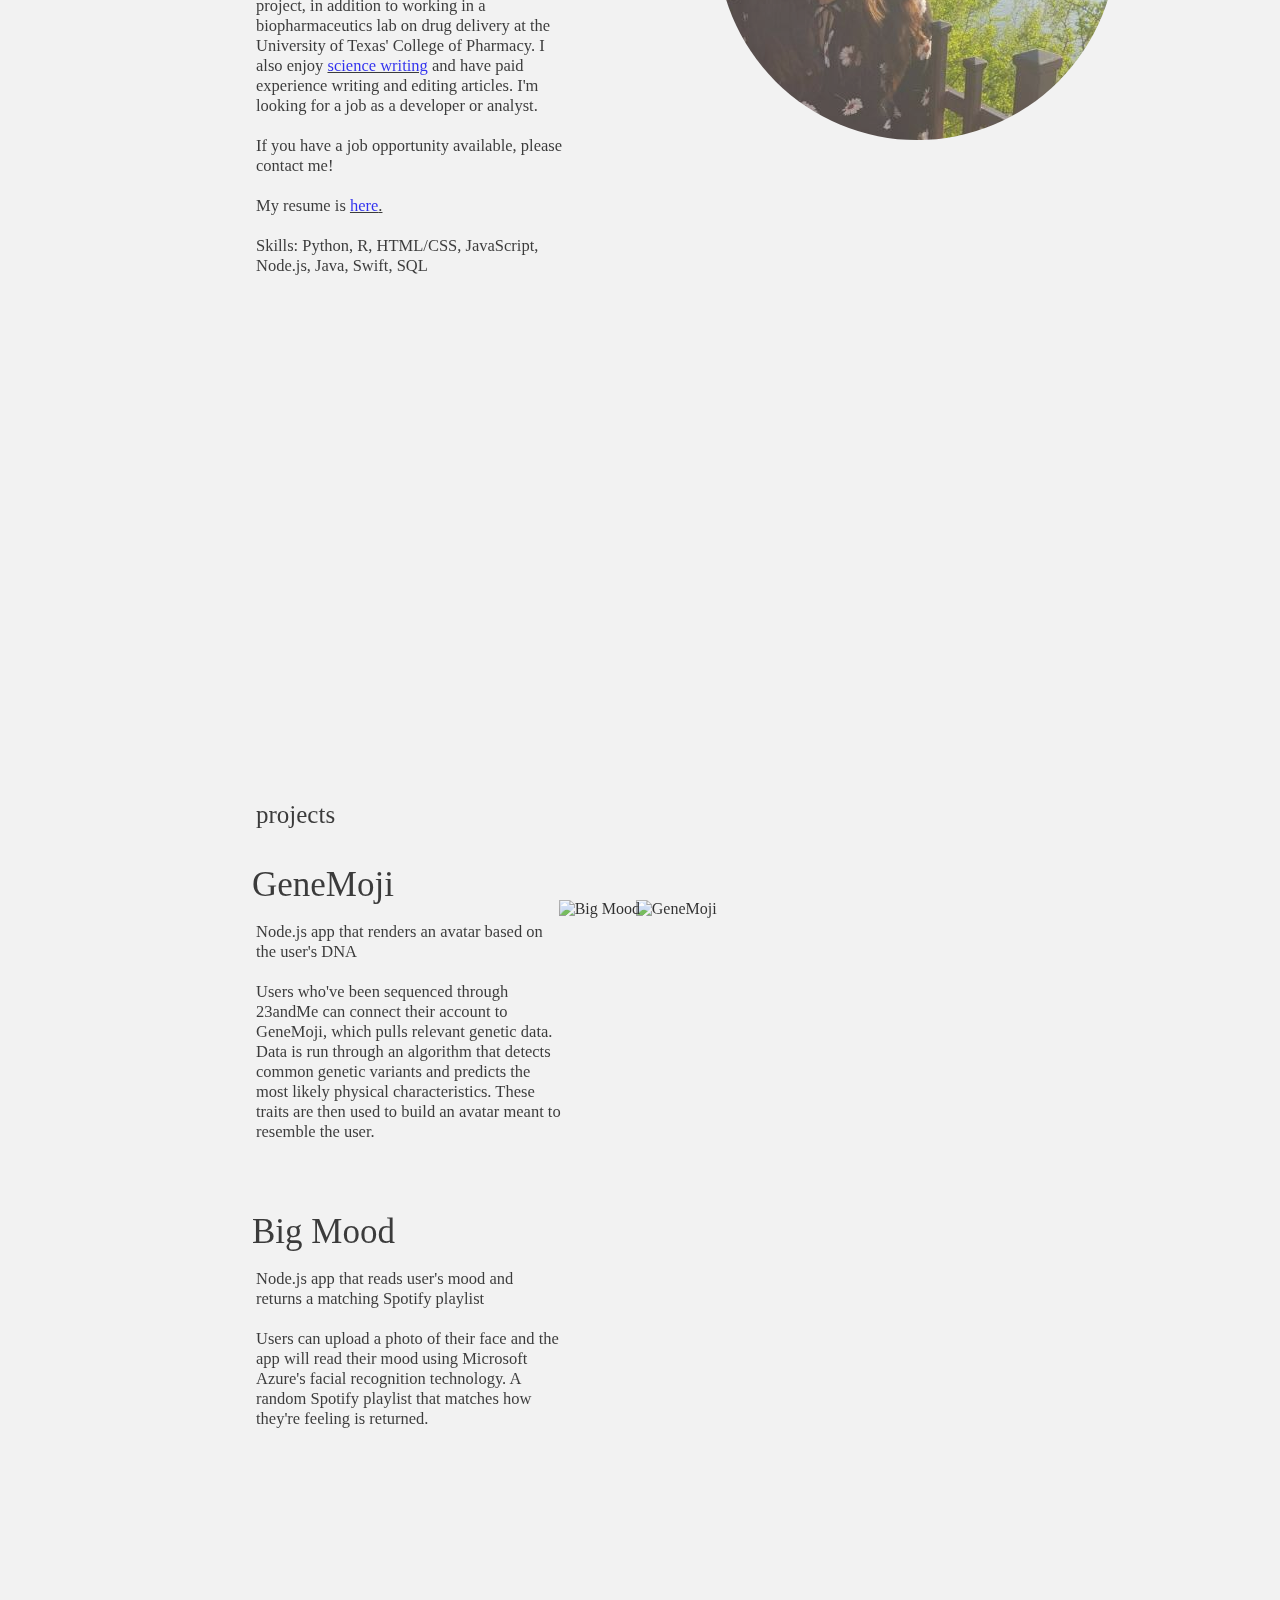
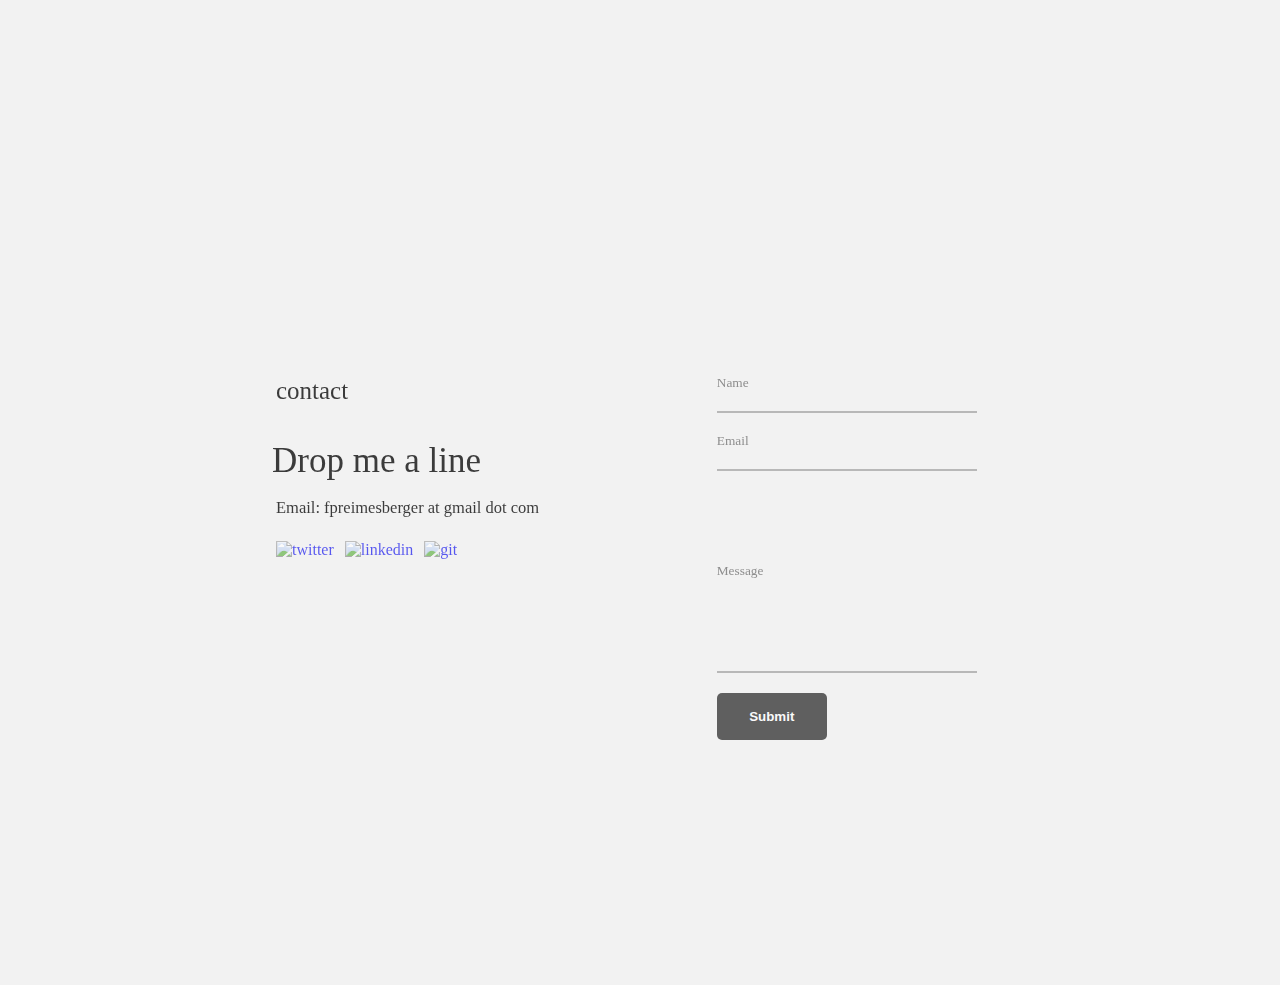
==== commit 19b3a29c: "favicon" ====
--- a/index.html
+++ b/index.html
@@ -6,6 +6,8 @@
     </style>
     <meta charset="utf-8">
     <meta name="viewport" content="width=device-width, initial-scale=1, shrink-to-fit=no">
+    <link rel='shortcut icon' type='image/x-icon' href='favicon.ico' />
+
     <title>Freya Preimesberger</title>
     <!-- Google Analytics -->
     <script async src="https://www.googletagmanager.com/gtag/js?id=UA-125951199-1"></script>
@@ -88,8 +90,6 @@
   </div>
 
   <div class='contact-icons'>
-
-
     <ul>
    <li><a href="https://twitter.com/freyapreim" target="_blank" class="icon-svg" title="Twitter"><svg id="twitter" xmlns="http://www.w3.org/2000/svg" duration="1500" viewBox="0 0 500 500" width="50" length="50"><path d="M419.6 168.6c-11.7 5.2-24.2 8.7-37.4 10.2 13.4-8.1 23.8-20.8 28.6-36 -12.6 7.5-26.5 12.9-41.3 15.8 -11.9-12.6-28.8-20.6-47.5-20.6 -42 0-72.9 39.2-63.4 79.9 -54.1-2.7-102.1-28.6-134.2-68 -17 29.2-8.8 67.5 20.1 86.9 -10.7-0.3-20.7-3.3-29.5-8.1 -0.7 30.2 20.9 58.4 52.2 64.6 -9.2 2.5-19.2 3.1-29.4 1.1 8.3 25.9 32.3 44.7 60.8 45.2 -27.4 21.4-61.8 31-96.4 27 28.8 18.5 63 29.2 99.8 29.2 120.8 0 189.1-102.1 185-193.6C399.9 193.1 410.9 181.7 419.6 168.6z"/></svg></a></li>
    <li><a href="https://www.linkedin.com/in/freyapreim/" target="_blank" class="icon-svg" title="LinkedIn"><svg id="linked" xmlns="http://www.w3.org/2000/svg" duration="1500" viewBox="0 0 500 500" width="50" length="50"><path d="M186.4 142.4c0 19-15.3 34.5-34.2 34.5 -18.9 0-34.2-15.4-34.2-34.5 0-19 15.3-34.5 34.2-34.5C171.1 107.9 186.4 123.4 186.4 142.4zM181.4 201.3h-57.8V388.1h57.8V201.3zM273.8 201.3h-55.4V388.1h55.4c0 0 0-69.3 0-98 0-26.3 12.1-41.9 35.2-41.9 21.3 0 31.5 15 31.5 41.9 0 26.9 0 98 0 98h57.5c0 0 0-68.2 0-118.3 0-50-28.3-74.2-68-74.2 -39.6 0-56.3 30.9-56.3 30.9v-25.2H273.8z"/></svg></a></li>
@@ -122,14 +122,14 @@
     <svg height="10" width="800">
       <line x1="0" y1="0" x2="40" y2="0" style="stroke:rgb(26, 26, 26);stroke-width:4"  />
     </svg> <br/>
-    <a href='https://genemoji.herokuapp.com' target='_blank' title="GeneMoji"><h5>GeneMoji</h5></a>
+    <a href='https://genemoji.herokuapp.com' target='_blank' title="GeneMoji" id='GeneMoji'><h5>GeneMoji</h5></a>
     <p><b>Node.js app that renders an avatar based on the user's DNA</b><br><br> Users who've been
     sequenced through 23andMe can connect their account to GeneMoji, which pulls relevant genetic data.
     Data is run through an algorithm that detects common genetic variants and predicts the most
     likely physical characteristics. These traits are then used to build an avatar meant to
     resemble the user.</p>
     <br><br><br>
-    <a href='https://bigmood.herokuapp.com' target='_blank' title="Big Mood"><h5>Big Mood</h5></a>
+    <a href='https://bigmood.herokuapp.com' target='_blank' title="Big Mood" id='Big Mood'><h5>Big Mood</h5></a>
     <p><b>Node.js app that reads user's mood and returns a matching Spotify playlist</b><br><br>
     Users can upload a photo of their face and the app will read their mood using Microsoft Azure's
     facial recognition technology. A random Spotify playlist that matches how they're feeling is
@@ -151,21 +151,21 @@
         
      I attended a Web Development program with MakeSchool, where I learned full stack web development. 
      I also completed a data analytics internship with the education nonprofit 
-     <u><a href="https://www.swagtocollege.org/">Students With Ambition Go To College</a></u> and currently 
+     <u><a href="https://www.swagtocollege.org/" target="_blank">Students With Ambition Go To College</a></u> and currently 
      work as their Data Manager. I spent two summers interning as a research trainee at MD Anderson 
      Cancer Center to work on a colorectal cancer research project, in addition to working in a 
      biopharmaceutics lab on drug delivery at the University of Texas' College of Pharmacy. 
-     I also enjoy <u><a href="https://www.dailytexanonline.com/author/freya-preimesberger-0">
+     I also enjoy <u><a href="https://www.dailytexanonline.com/author/freya-preimesberger-0"  target="_blank">
       science writing</a></u> and have paid experience writing and editing articles. I'm looking
       for a job as a developer or analyst.<br><br>
       
       If you have a job opportunity available, please contact me!<br><br>
       My resume is <u><a href='files\resume.pdf'>here</a>.</u><br><br>
-    <b>Skills</b>: Python, R, Node.js, JavaScript, HTML/CSS, Java, Swift, SQL</p>
+    <b>Skills</b>: Python, R, HTML/CSS, JavaScript, Node.js, Java, Swift, SQL</p>
   </div>
 
   <div class='about-right' id='horiz'>
-    <img src="img/me.jpeg" class='face' />
+    <img src="img/me.jpeg" class='face' alt='my face' />
   </div>
 
   <div class='contact-left' id='contact'>
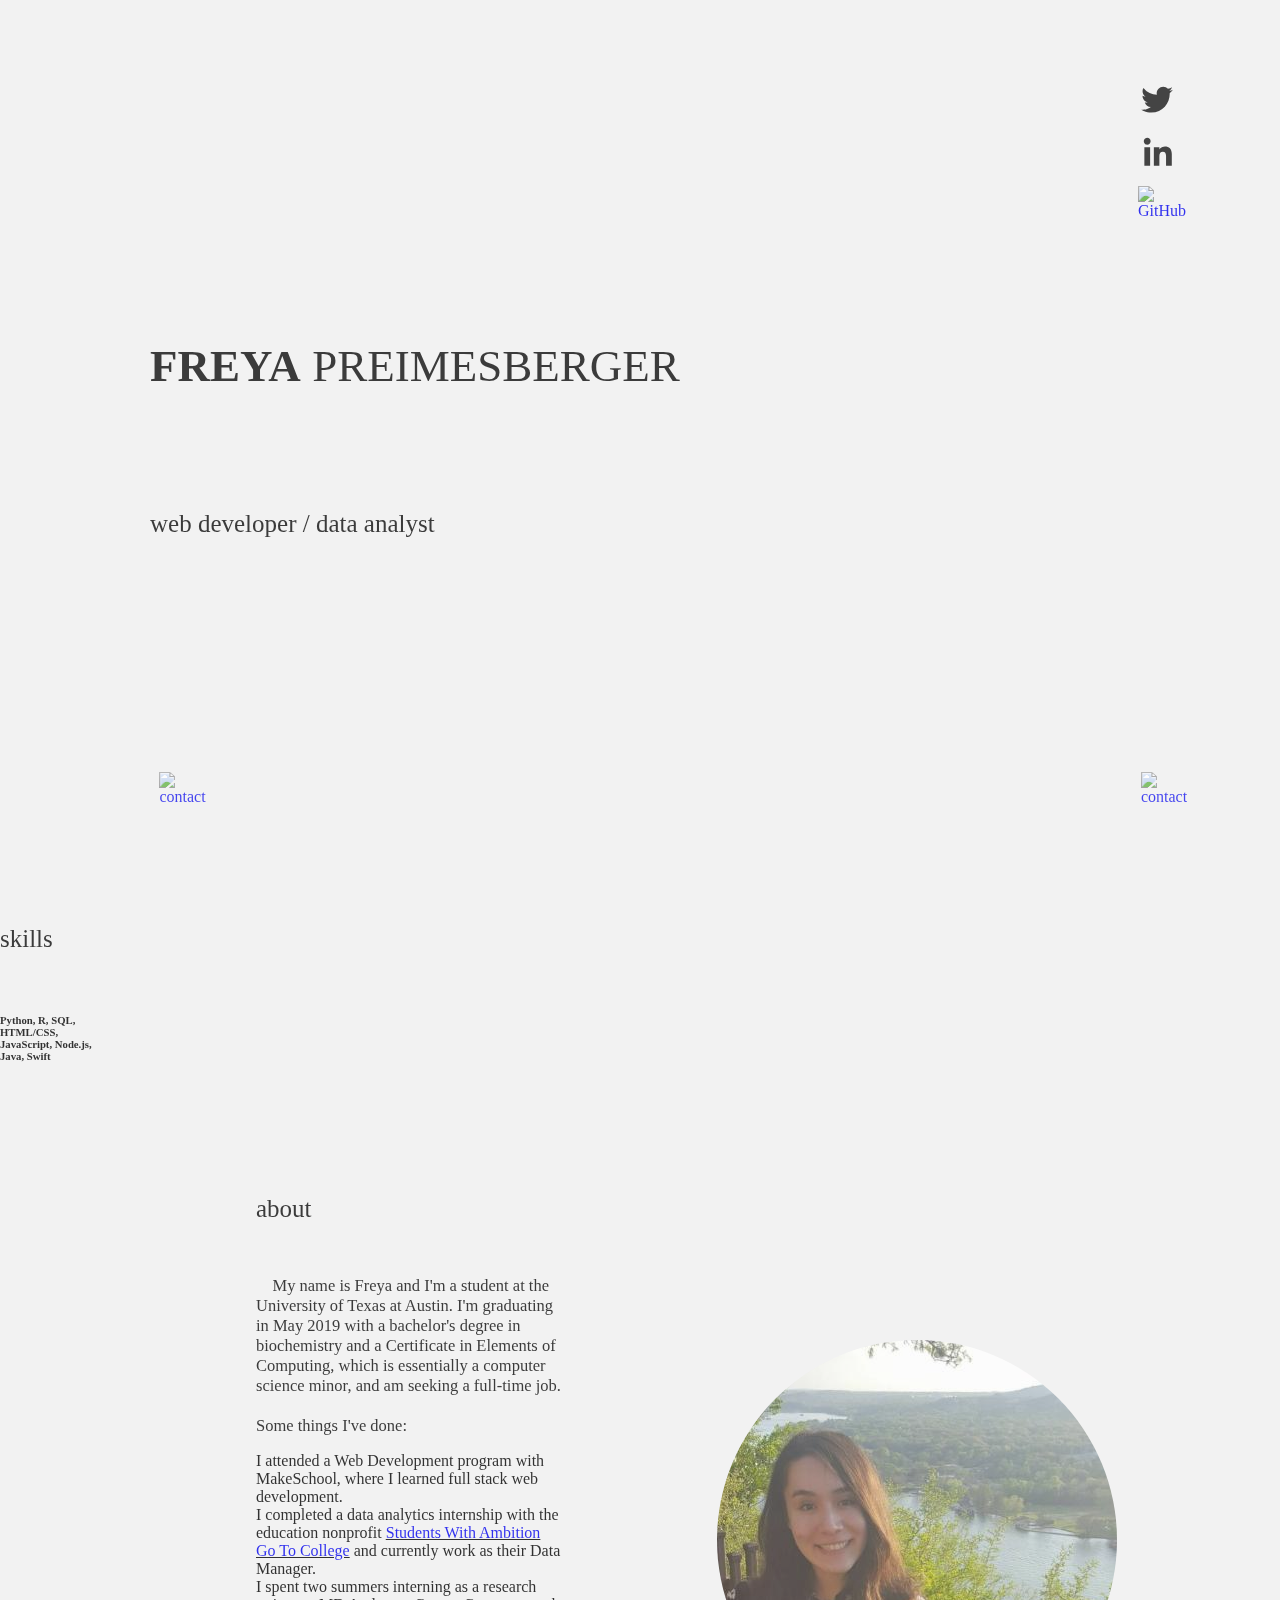
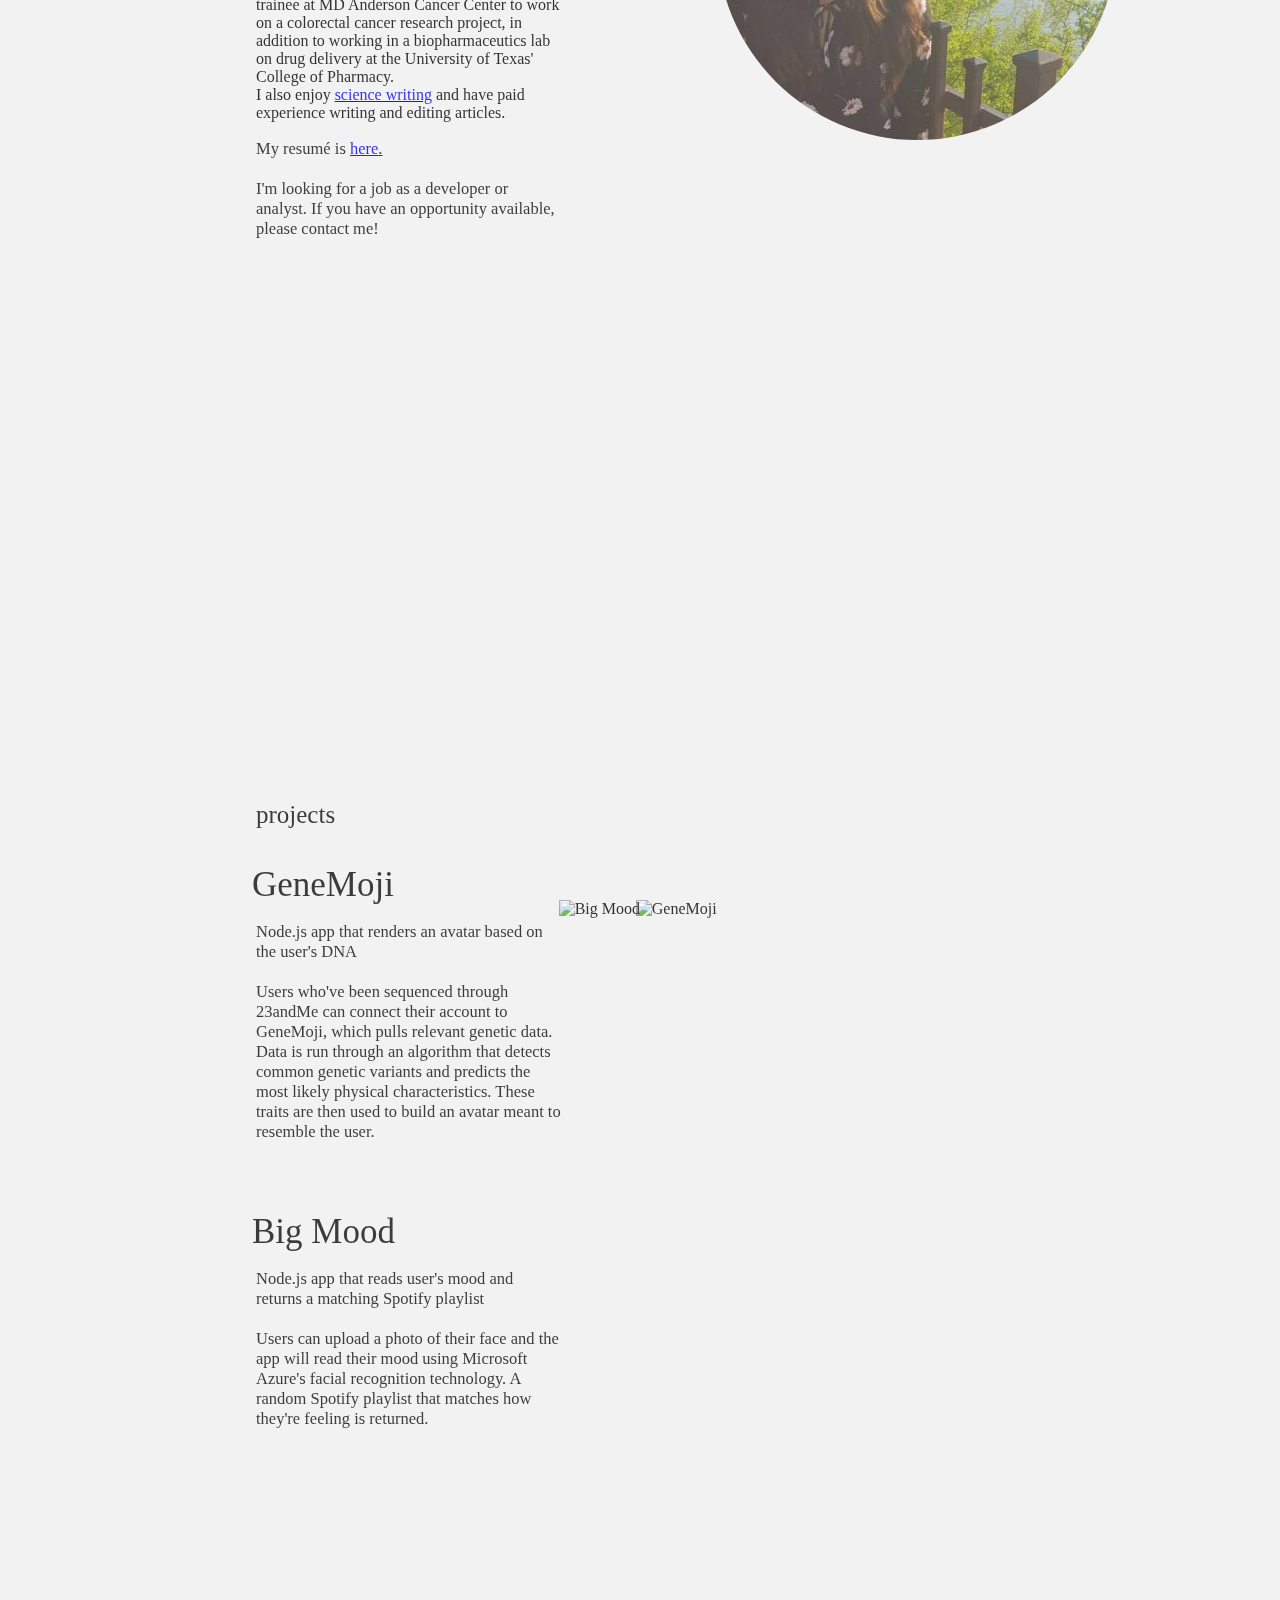
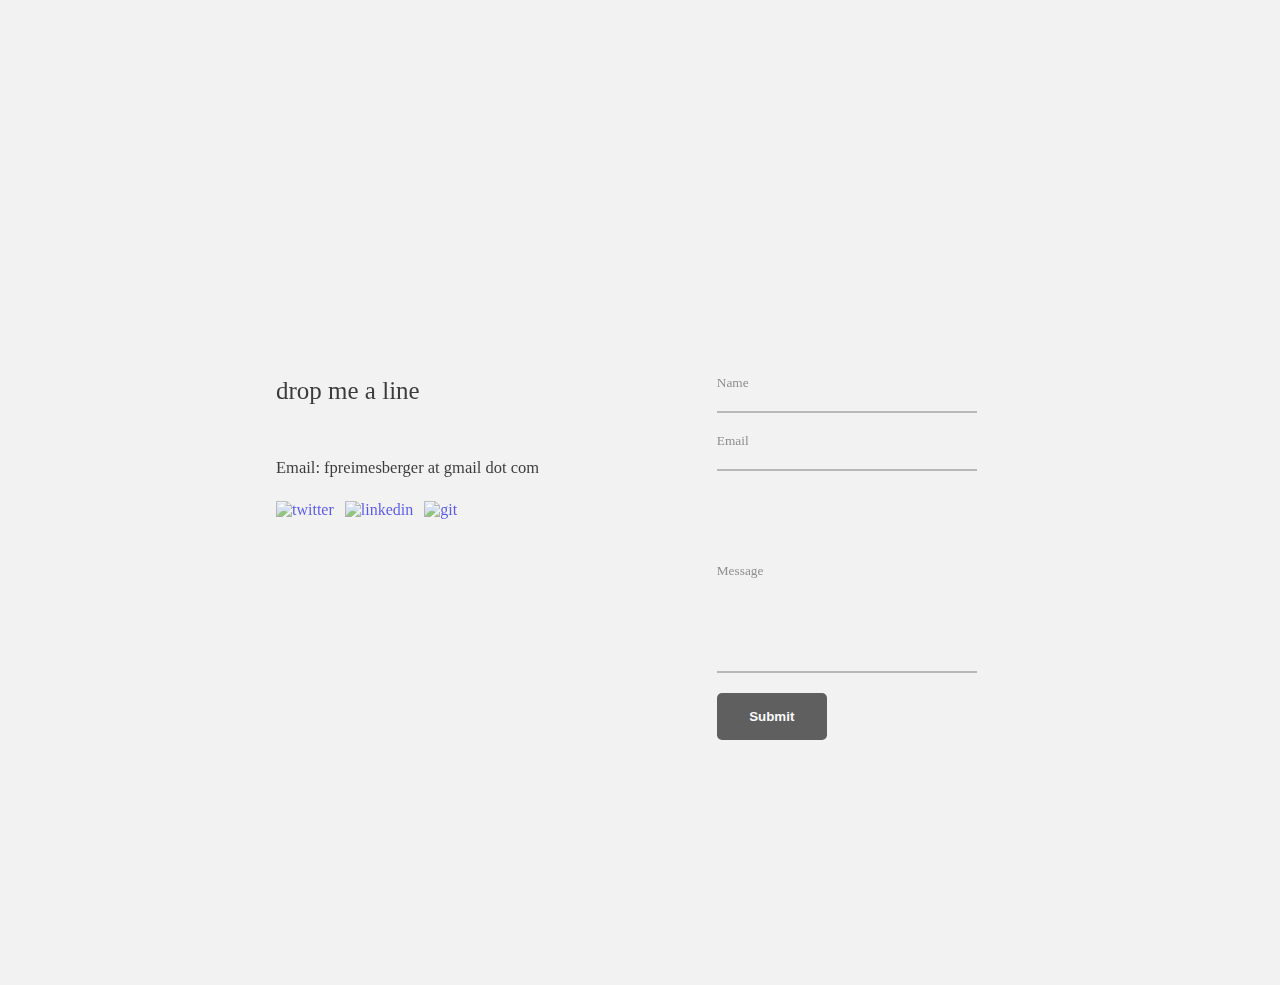
==== commit 7ac043ec: "f" ====
--- a/index.html
+++ b/index.html
@@ -148,32 +148,42 @@
     <p>&nbsp; &nbsp; My name is Freya and I'm a student at the University of Texas at Austin. 
      I'm graduating in May 2019 with a bachelor's degree in biochemistry and a Certificate in Elements
      of Computing, which is essentially a computer science minor, and am seeking a full-time job.<br><br>
-        
-     I attended a Web Development program with MakeSchool, where I learned full stack web development. 
-     I also completed a data analytics internship with the education nonprofit 
+    Some things I've done:</p>
+    <ul>
+     <li id='z'>I attended a Web Development program with MakeSchool, where I learned full stack web development.</li> 
+     <li id='z'>I completed a data analytics internship with the education nonprofit
      <u><a href="https://www.swagtocollege.org/" target="_blank">Students With Ambition Go To College</a></u> and currently 
-     work as their Data Manager. I spent two summers interning as a research trainee at MD Anderson 
+     work as their Data Manager.</li>
+     <li id='z'>I spent two summers interning as a research trainee at MD Anderson 
      Cancer Center to work on a colorectal cancer research project, in addition to working in a 
-     biopharmaceutics lab on drug delivery at the University of Texas' College of Pharmacy. 
-     I also enjoy <u><a href="https://www.dailytexanonline.com/author/freya-preimesberger-0"  target="_blank">
-      science writing</a></u> and have paid experience writing and editing articles. I'm looking
-      for a job as a developer or analyst.<br><br>
-      
-      If you have a job opportunity available, please contact me!<br><br>
-      My resume is <u><a href='files\resume.pdf'>here</a>.</u><br><br>
-    <b>Skills</b>: Python, R, HTML/CSS, JavaScript, Node.js, Java, Swift, SQL</p>
+     biopharmaceutics lab on drug delivery at the University of Texas' College of Pharmacy.</li>
+    <li id='z'>I also enjoy <u><a href="https://www.dailytexanonline.com/author/freya-preimesberger-0"  target="_blank">
+      science writing</a></u> and have paid experience writing and editing articles.</li>
+    </ul>
+    <p>My resumé is <u><a href='files\resume.pdf'>here</a>.</u><br><br>I'm looking
+    for a job as a developer or analyst. If you have an opportunity available, please contact me!<br><br>
+      <br>
+    <!-- <b>Skills</b>: Python, R, HTML/CSS, JavaScript, Node.js, Java, Swift, SQL</p> -->
   </div>
 
   <div class='about-right' id='horiz'>
     <img src="img/me.jpeg" class='face' alt='my face' />
   </div>
 
+  <div class='skills'>
+      <h4>skills</h4><br/>
+      <svg height="10" width="800">
+        <line x1="0" y1="0" x2="40" y2="0" style="stroke:rgb(26, 26, 26);stroke-width:4"  />
+      </svg> <br/>
+      <h6>Python, R, SQL, HTML/CSS, JavaScript, Node.js, Java, Swift</h6>
+  </div>
+
   <div class='contact-left' id='contact'>
-    <h4>contact</h4><br/>
+    <h4>drop me a line</h4><br/>
     <svg height="10" width="800">
       <line x1="0" y1="0" x2="40" y2="0" style="stroke:rgb(26, 26, 26);stroke-width:4"  />
     </svg> <br/>
-    <h5>Drop me a line</h5>
+    <!-- <h5>Drop me a line</h5> -->
     <p>Email: fpreimesberger at gmail dot com</p>
     <ul>
     <li><a href="https://twitter.com/freyapreim" target="_blank" title="Twitter"><img class='iconz' width="35" src="img/twitter.svg" alt="twitter" /></a></li>
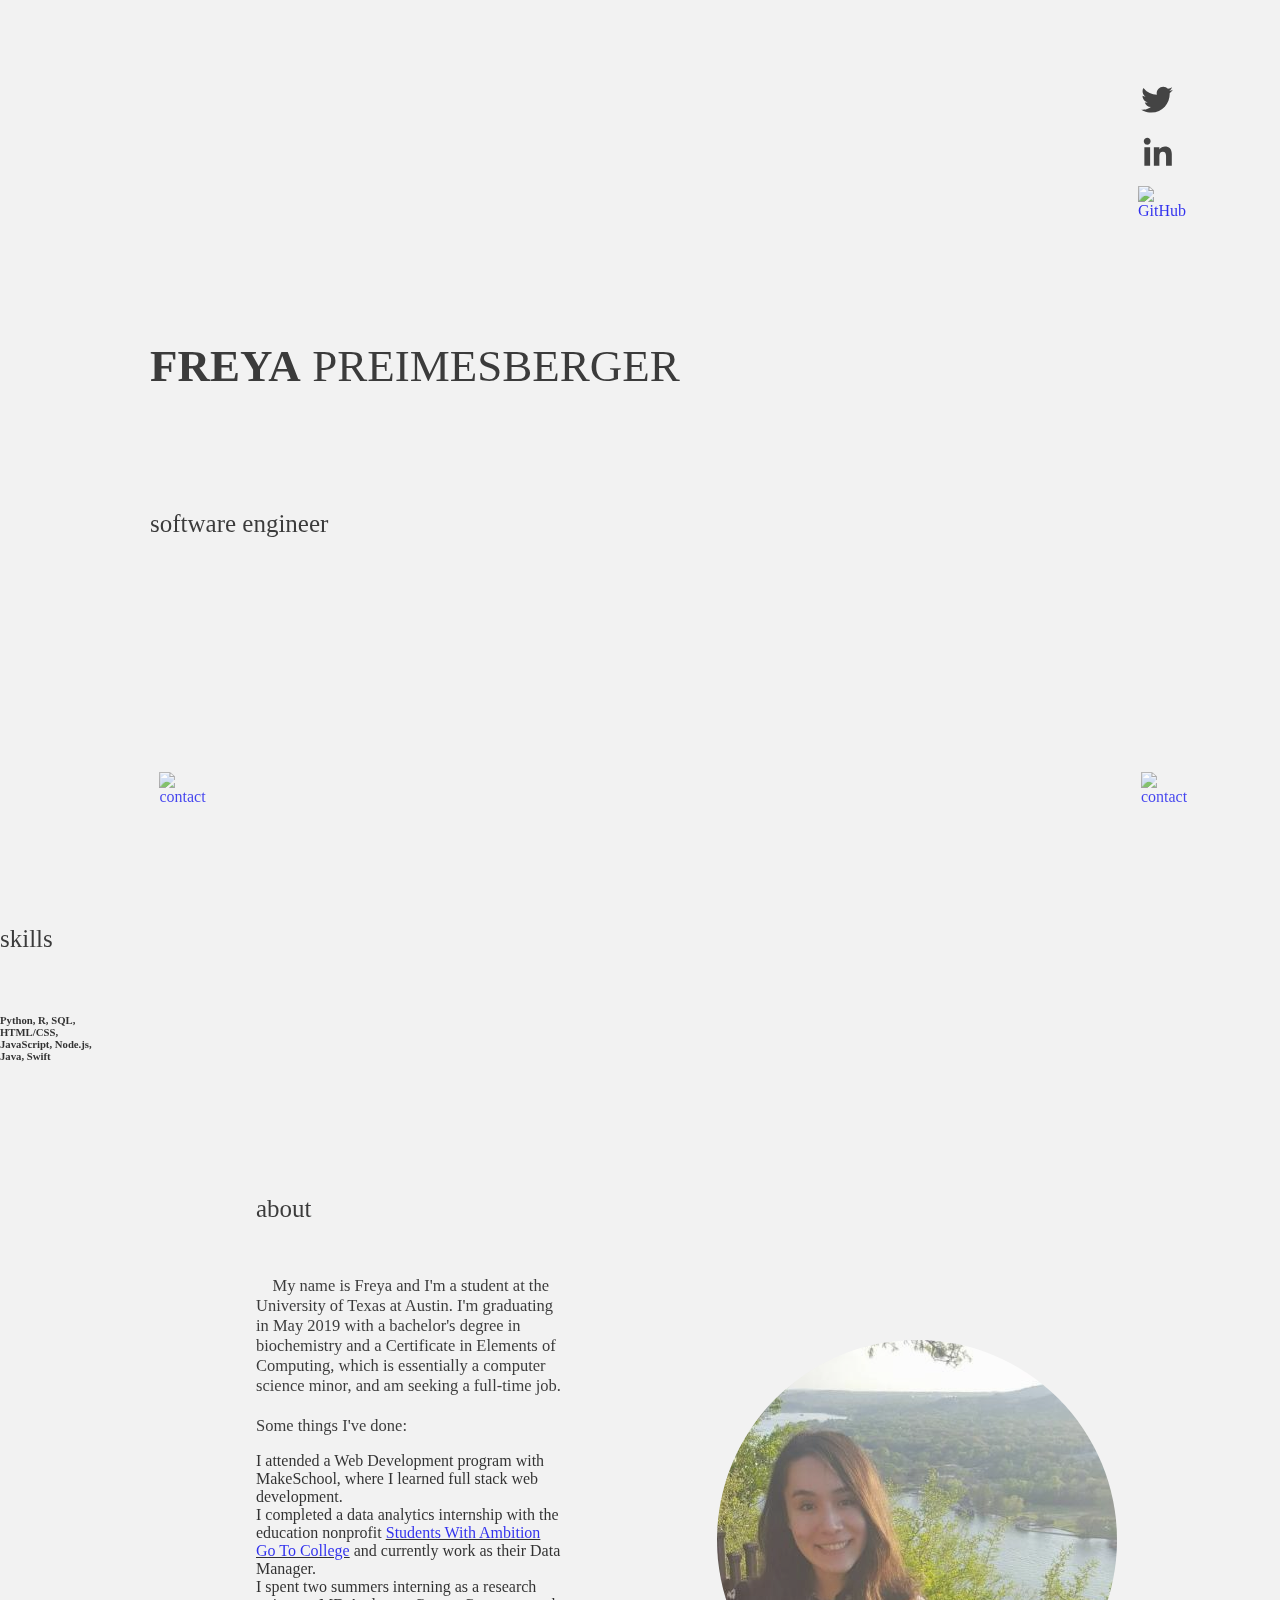
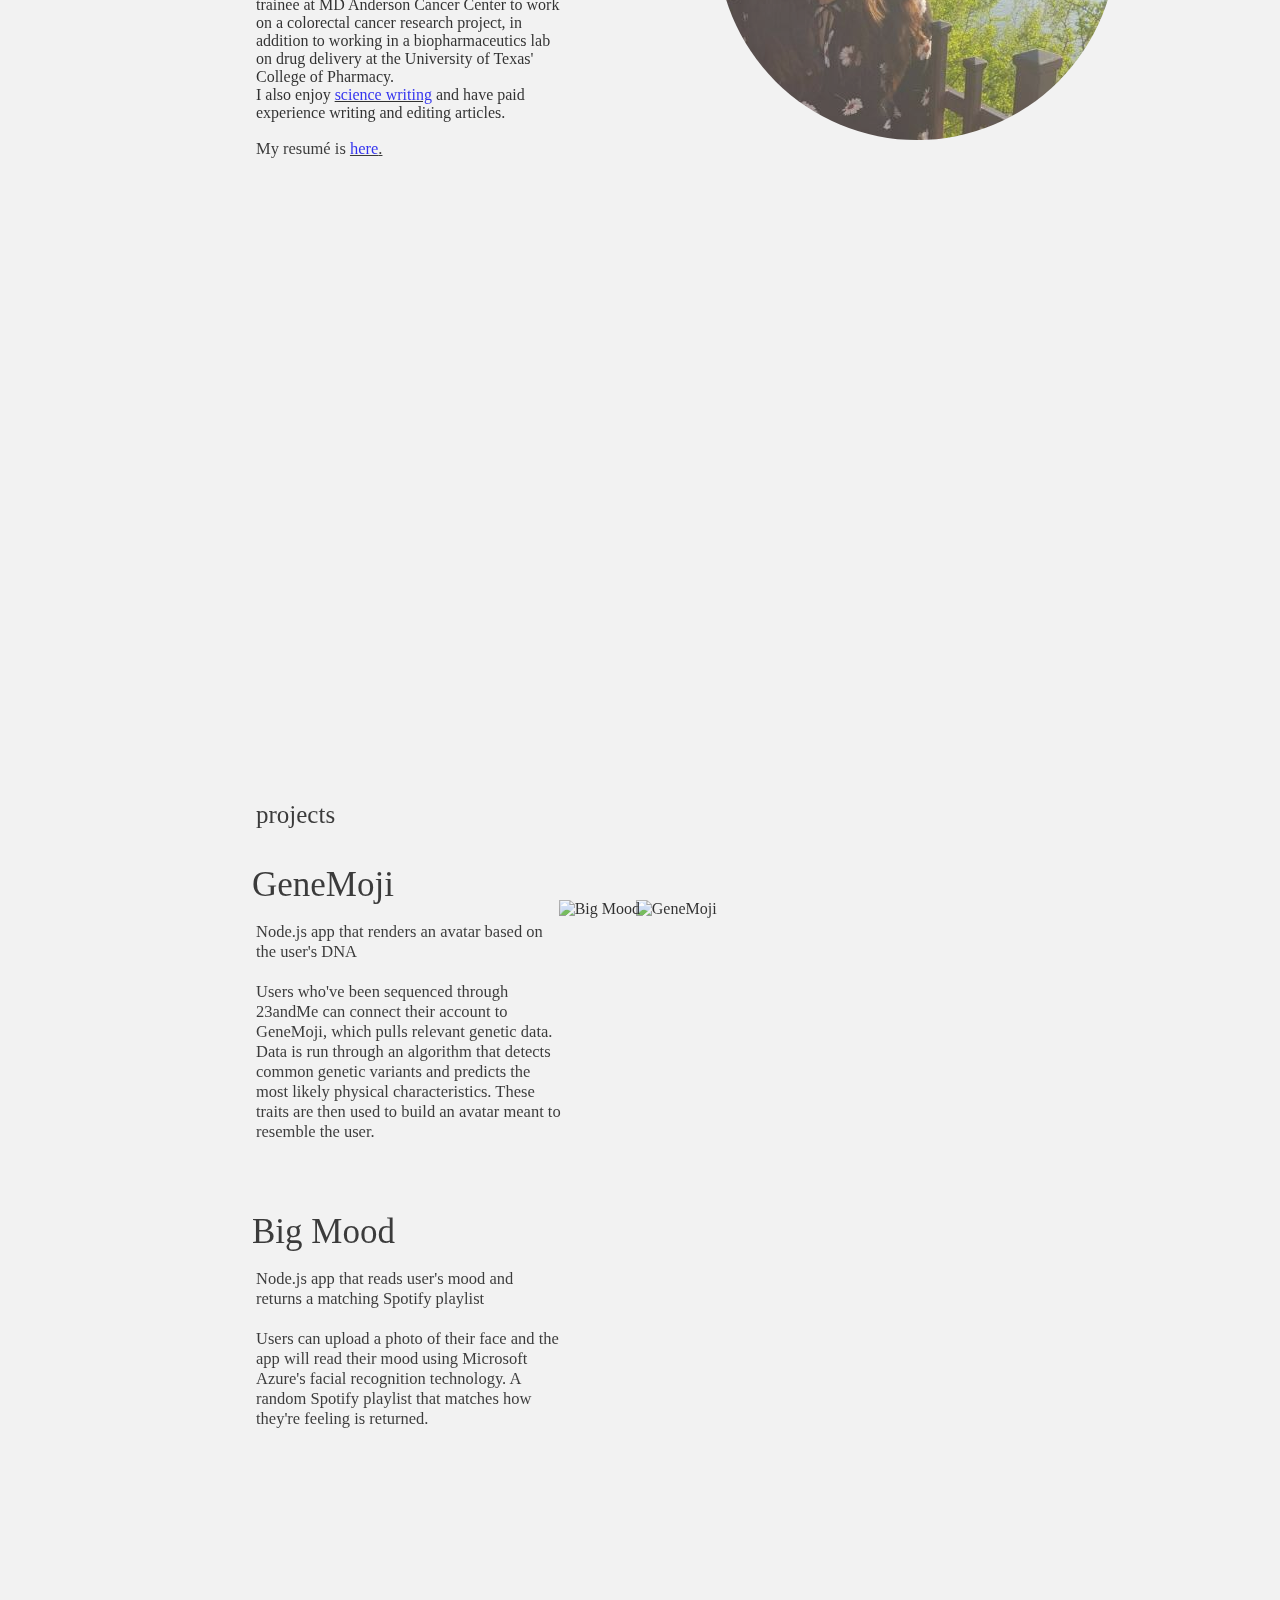
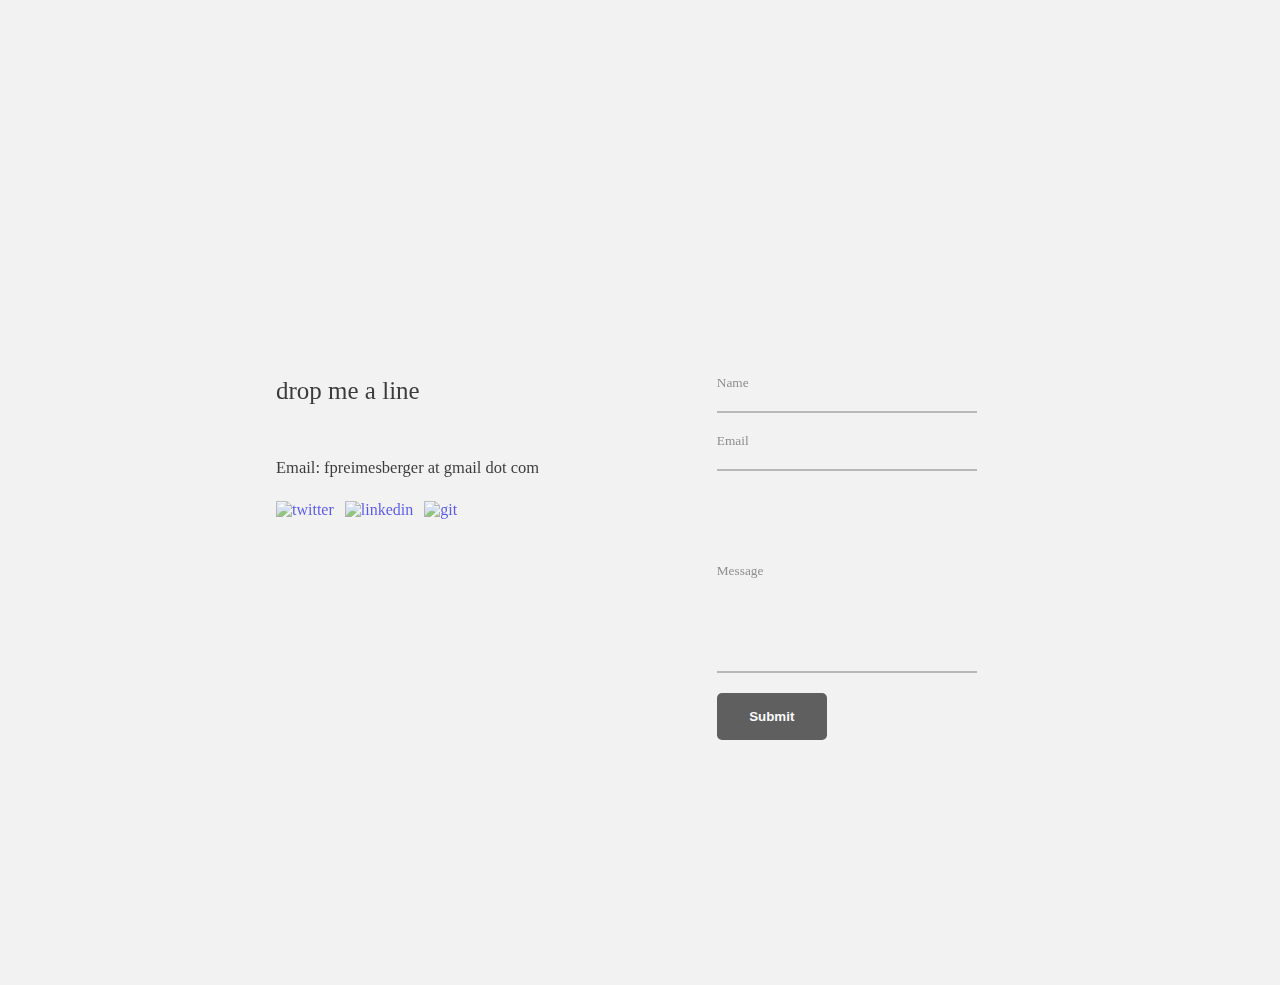
==== commit ee66a74d: "aaah" ====
--- a/index.html
+++ b/index.html
@@ -23,7 +23,7 @@
           "@context": "http://schema.org",
           "@type": "Person",
           "name": "Freya Preimesberger",
-          "jobTitle": "Web Developer",
+          "jobTitle": "Software Engineer",
           "url": "https://freyapreim.com",
           "sameAs": [
               "https://github.com/fpreimesberger",
@@ -71,7 +71,7 @@
 
     </svg>
     <div id='subtitles'>
-    <h2 id="subtitle" position="absolute">web developer / data analyst<br/>
+    <h2 id="subtitle" position="absolute">software engineer<br/>
       <!-- <i>MongoDB, Express, React, Node.js</i></h2> -->
     </div>
   </div>
@@ -160,8 +160,9 @@
     <li id='z'>I also enjoy <u><a href="https://www.dailytexanonline.com/author/freya-preimesberger-0"  target="_blank">
       science writing</a></u> and have paid experience writing and editing articles.</li>
     </ul>
-    <p>My resumé is <u><a href='files\resume.pdf'>here</a>.</u><br><br>I'm looking
-    for a job as a developer or analyst. If you have an opportunity available, please contact me!<br><br>
+    <p>My resumé is <u><a href='files\resume.pdf'>here</a>.</u><br><br>
+      <!-- I'm looking -->
+    <!-- for a job as a developer or analyst. If you have an opportunity available, please contact me!<br><br> -->
       <br>
     <!-- <b>Skills</b>: Python, R, HTML/CSS, JavaScript, Node.js, Java, Swift, SQL</p> -->
   </div>
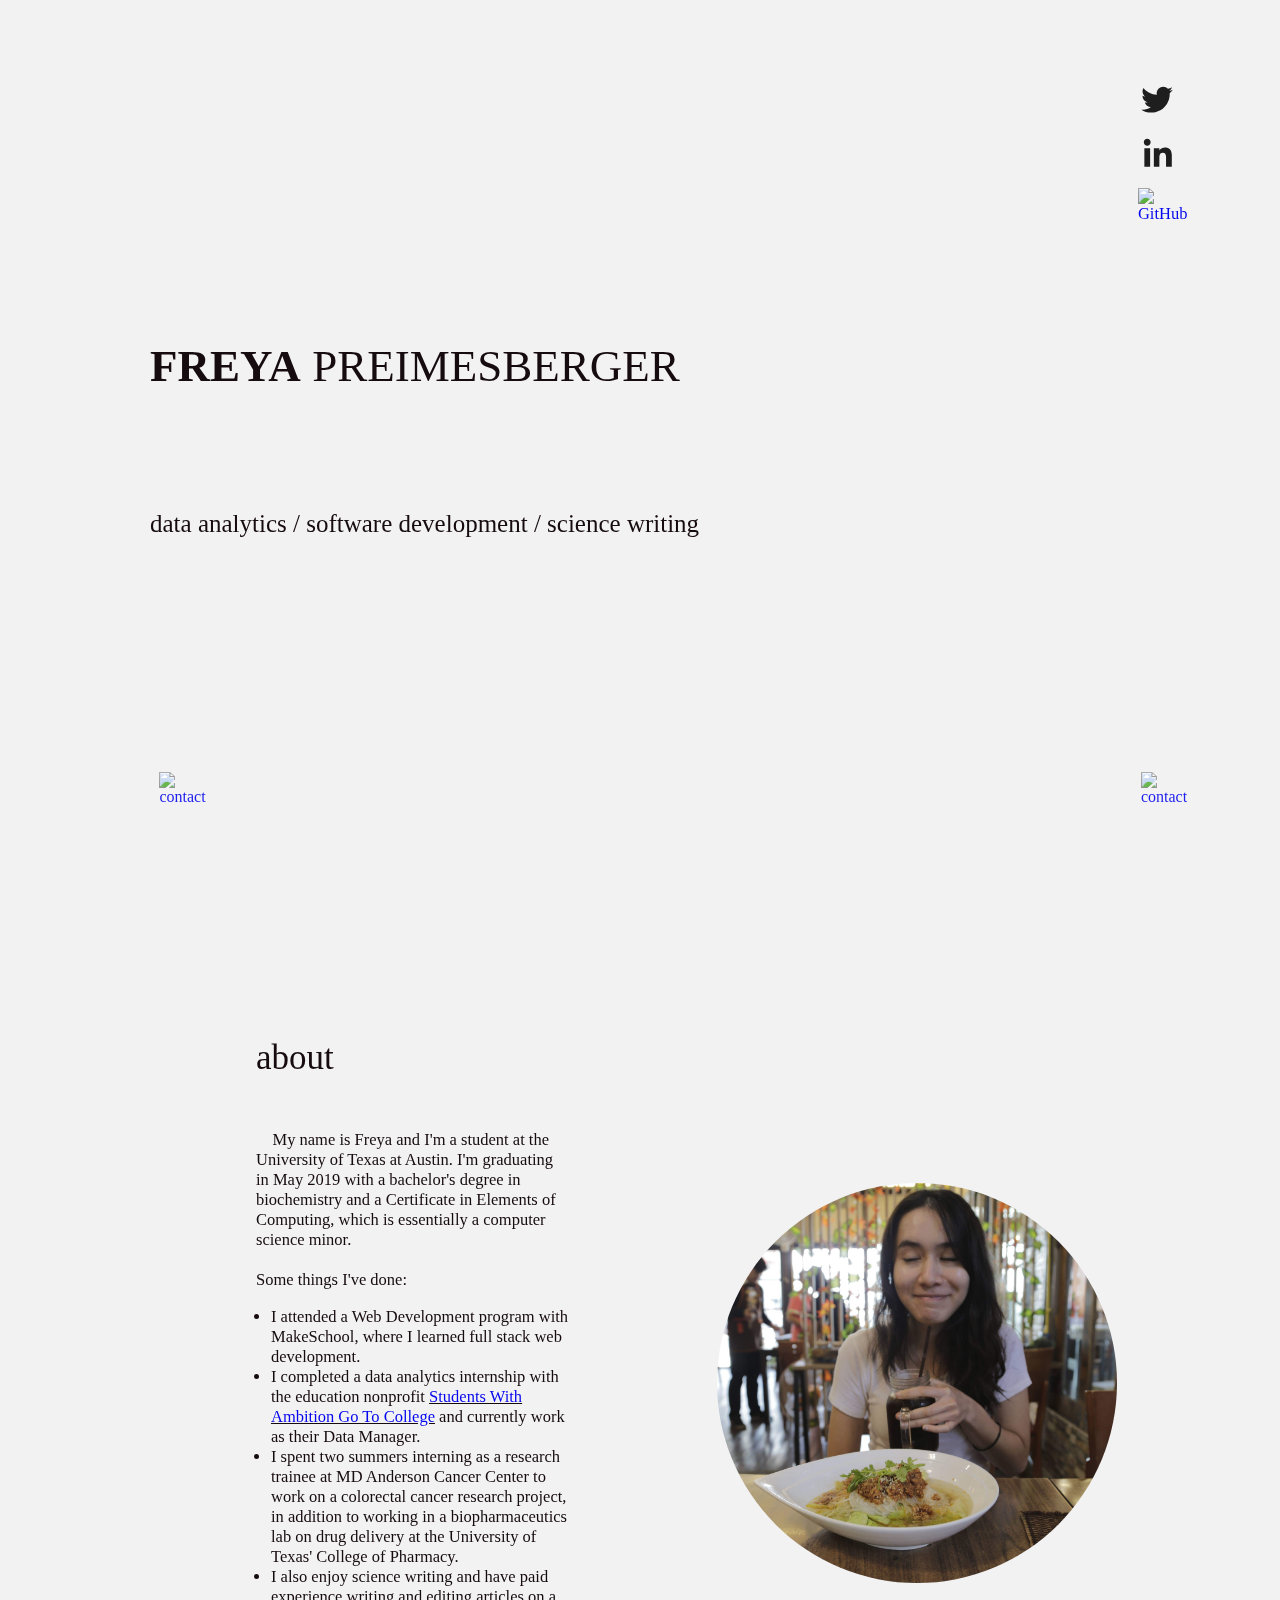
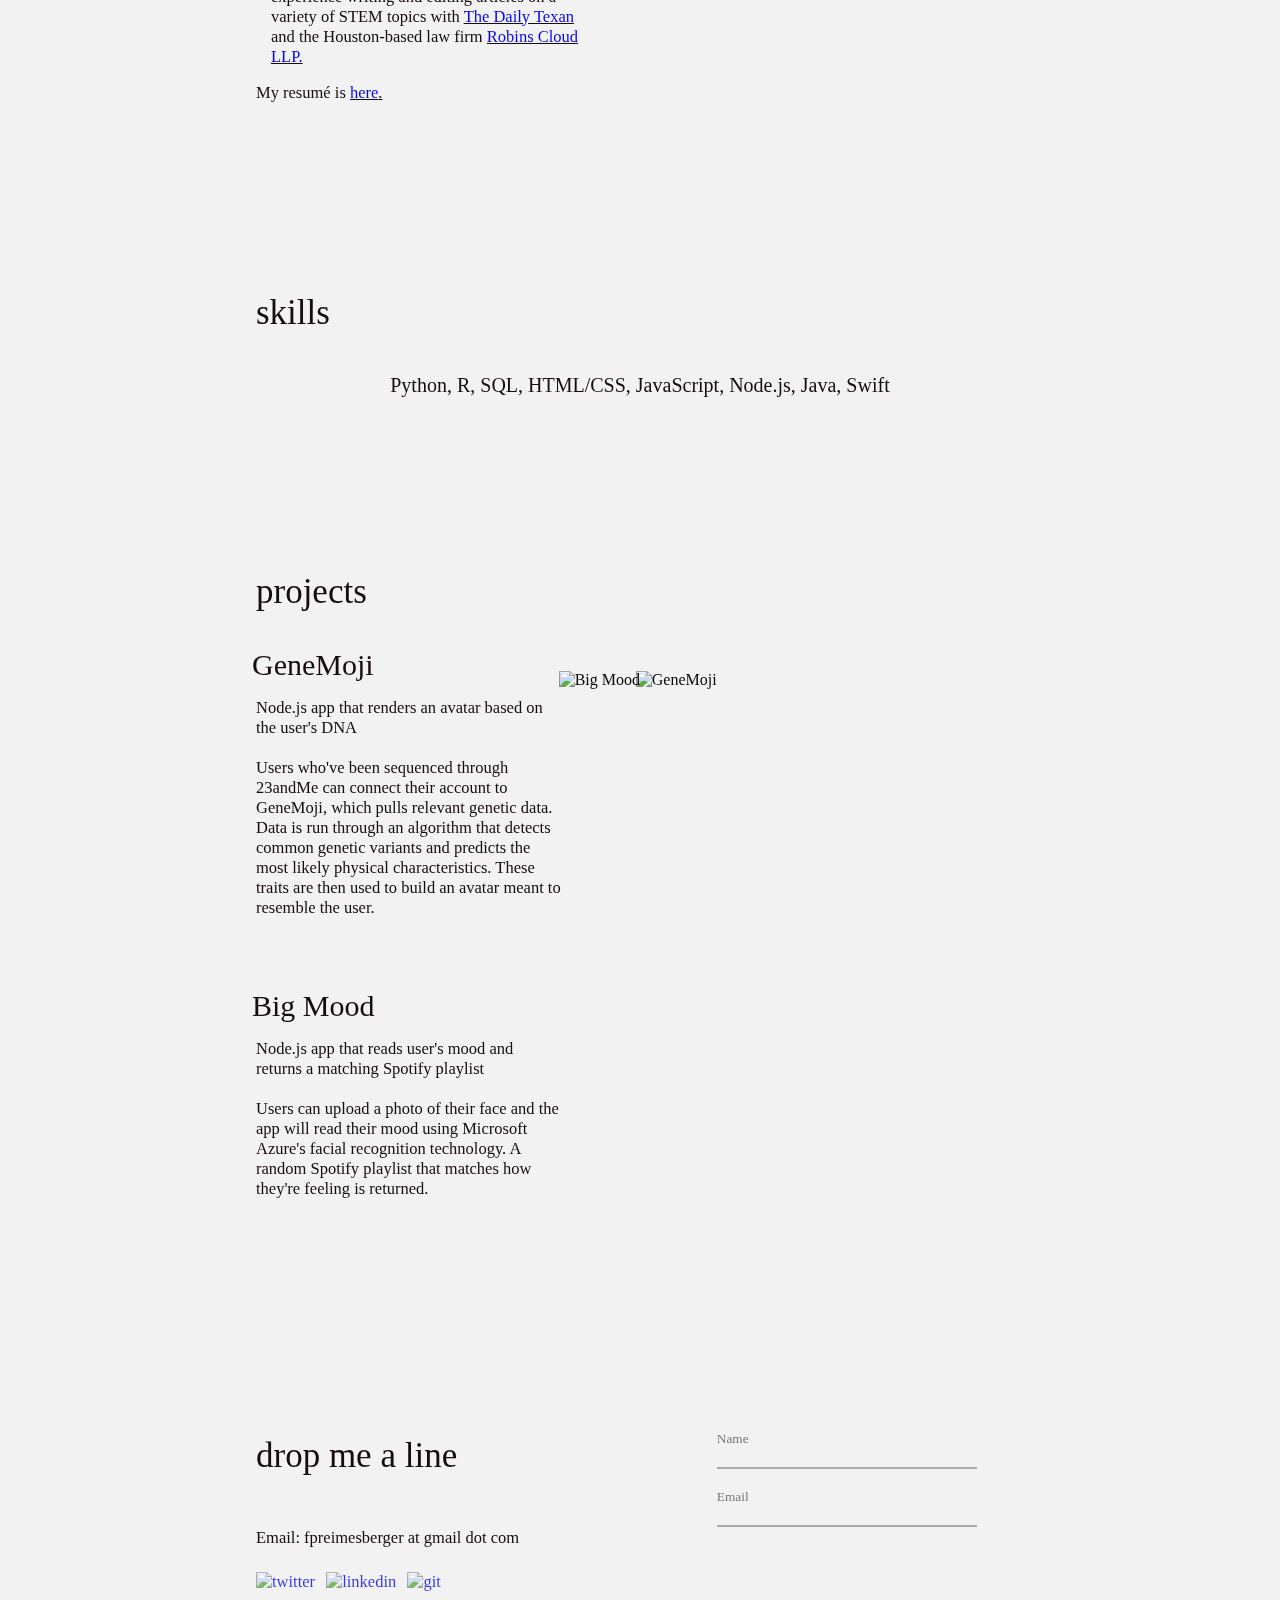
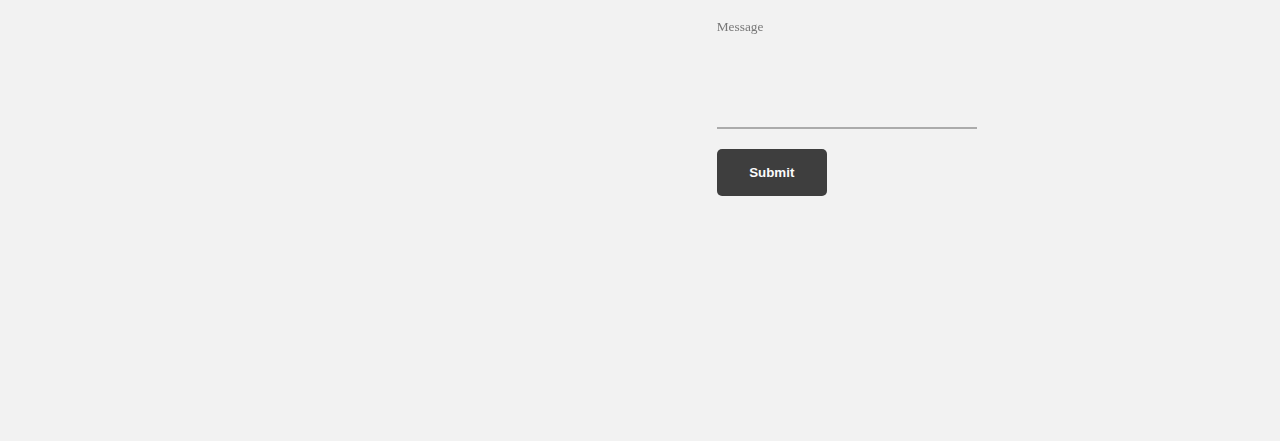
==== commit 85392e93: "ggg" ====
--- a/index.html
+++ b/index.html
@@ -71,7 +71,8 @@
 
     </svg>
     <div id='subtitles'>
-    <h2 id="subtitle" position="absolute">software engineer<br/>
+    <!-- <h2 id="subtitle" position="absolute">software engineer<br/> -->
+      <h2 id="subtitle" position="absolute">data analytics / software development / science writing<br/>
       <!-- <i>MongoDB, Express, React, Node.js</i></h2> -->
     </div>
   </div>
@@ -147,7 +148,7 @@
     </svg> <br>
     <p>&nbsp; &nbsp; My name is Freya and I'm a student at the University of Texas at Austin. 
      I'm graduating in May 2019 with a bachelor's degree in biochemistry and a Certificate in Elements
-     of Computing, which is essentially a computer science minor, and am seeking a full-time job.<br><br>
+     of Computing, which is essentially a computer science minor.<br><br>
     Some things I've done:</p>
     <ul>
      <li id='z'>I attended a Web Development program with MakeSchool, where I learned full stack web development.</li> 
@@ -157,10 +158,11 @@
      <li id='z'>I spent two summers interning as a research trainee at MD Anderson 
      Cancer Center to work on a colorectal cancer research project, in addition to working in a 
      biopharmaceutics lab on drug delivery at the University of Texas' College of Pharmacy.</li>
-    <li id='z'>I also enjoy <u><a href="https://www.dailytexanonline.com/author/freya-preimesberger-0"  target="_blank">
-      science writing</a></u> and have paid experience writing and editing articles.</li>
+    <li id='z'>I also enjoy
+      science writing</a></u> and have paid experience writing and editing articles on a variety of STEM topics with <u><a href="https://www.dailytexanonline.com/author/freya-preimesberger-0"  target="_blank">The Daily Texan</a></u>
+      and the Houston-based law firm <u><a href="http://www.unsafefoods.com/"  target="_blank">Robins Cloud LLP.</a></u></li>
     </ul>
-    <p>My resumé is <u><a href='files\resume.pdf'>here</a>.</u><br><br>
+    <p>My resumé is <u><a href='files\resume.pdf'>here</a>.</u>
       <!-- I'm looking -->
     <!-- for a job as a developer or analyst. If you have an opportunity available, please contact me!<br><br> -->
       <br>
@@ -168,7 +170,7 @@
   </div>
 
   <div class='about-right' id='horiz'>
-    <img src="img/me.jpeg" class='face' alt='my face' />
+    <img src="img/myface.jpeg" class='face' alt='my face' />
   </div>
 
   <div class='skills'>
--- a/css/style.css
+++ b/css/style.css
@@ -1,9 +1,7 @@
 .everything {
   display: grid;
-  /* grid-template-columns: 8% 12% 12% 12% 12% 12% 12% 12% 8% ; */
   grid-template-columns: 8vw 12vw 12vw 12vw 12vw 12vw 12vw 12vw 8vw;
-  /* grid-template-rows: 20px 200px 300px 200px 700px 150px 650px 500px 20px; */
-  grid-template-rows: 5vh 25vh 45vh 25vh 30vh 100vh 30vh 135vh 10vh 60vh;
+  grid-template-rows: 5vh 25vh 45vh 25vh 12.5vh 85vh 10vh 27vh 100vh 20vh 50vh;
   position: relative;
   z-index: 10;
 }
@@ -13,7 +11,7 @@
 }
 .bigmood {
   height: 200px;
-  margin: 90px -9vh 0;
+  margin: 155px -9vh 0;
 }
 body {
   width: 100vh;
@@ -23,7 +21,7 @@
   top: 0;
   margin: 0;
   background-color: #f2f2f2;
-  opacity: 0.80;
+  opacity: 0.98;
   z-index: 0;
 }
 @font-face {
@@ -62,7 +60,7 @@
   z-index: 90;
 }
 #contact {
-  margin: -3px 20px 0;
+  /* margin: -3px 20px 0; */
 }
 .contact-icon {
   grid-row: 4;
@@ -148,16 +146,21 @@
   fill:white;
 }
 .project-left-1 {
-  grid-row: 8;
+  grid-row: 9;
   grid-column: 3/5;
   height: 100vh;
   z-index: 1000;
 }
 .project-right-1 {
-  grid-row: 8;
+  grid-row: 9;
   grid-column: 6/8;
   height: 100vh;
   z-index: 1000;
+}
+
+.skills {
+  grid-row: 8;
+  grid-column: 3/8;
 }
 
 .about-left {
@@ -173,11 +176,13 @@
 }
 .contact-left {
   grid-column: 3/5;
-  grid-row: 9;
+  grid-row: 10;
+  margin: 0;
+  padding: 0;
 }
 .contact-right {
   grid-column: 6/8;
-  grid-row: 9;
+  grid-row: 10;
   margin: 0 0 -50vh 0;
   z-index: 2000;
 }
@@ -306,7 +311,7 @@
 }
 
 h1 {
-  color: #0d0d0d;
+  color: #110609;
   font-family: 'OrkneyLight';
   font-weight:normal;
   font-size: 45px;
@@ -314,7 +319,7 @@
   margin: 0 150px 50px;
 }
 h2 {
-  color: #0d0d0d;
+  color: #110609;
   font-family: 'AlegreyaRegular';
   font-weight:normal;
   font-style: normal;
@@ -323,7 +328,7 @@
   margin: 50px 150px 0;
 }
 h3 {
-  color: #1a1a1a;
+  color: #110609;
   font-family: 'NowAltRegular';
   font-weight:normal;
   font-style: normal;
@@ -333,33 +338,49 @@
   text-orientation: upright;
 }
 h4 {
-  color: #0d0d0d;
-  /* font-family: 'NowAltRegular'; */
-  font-family: 'OrkneyLight';
-  font-size: 25px;
+  color: #110609;
+  /* font-family: 'AlegreyaRegular'; */
+  font-family: 'OrkneyLight';
+  font-size: 35px;
   font-weight: normal;
   font-style: normal;
   margin: 25px 0 0;
 }
 h5 {
-  color: #0d0d0d;
+  color: #110609;
   font-family: 'OrkneyLight';
   font-weight: lighter;
-  font-size: 35px;
+  font-size: 30px;
   padding: 0 0 0;
   margin: 0 0 0 -4px;
 }
+
+h6 {
+  color: #110609;
+  font-family: 'OrkneyLight';
+  font-weight: normal;
+  font-size: 20px;
+  padding: 5px;
+  margin: 0;
+  text-align: center;
+}
 a {
   text-decoration: none;
 }
+
 a:visited {
-  text-decoration-color: #0d0d0d;
-  color: #0d0d0d;
-}
-p {
-  color: #0d0d0d;
+  text-decoration-color: #5e0529;
+  color: #5e0529;
+}
+p, ul {
+  color: #110609;
   font-family: 'OrkneyLight';
   font-weight: lighter;
   font-size: 16.5px;
   padding: 0 0 0;
 }
+ 
+#z {
+  list-style-type: disc;
+  margin: 0 0 0 15px;
+}
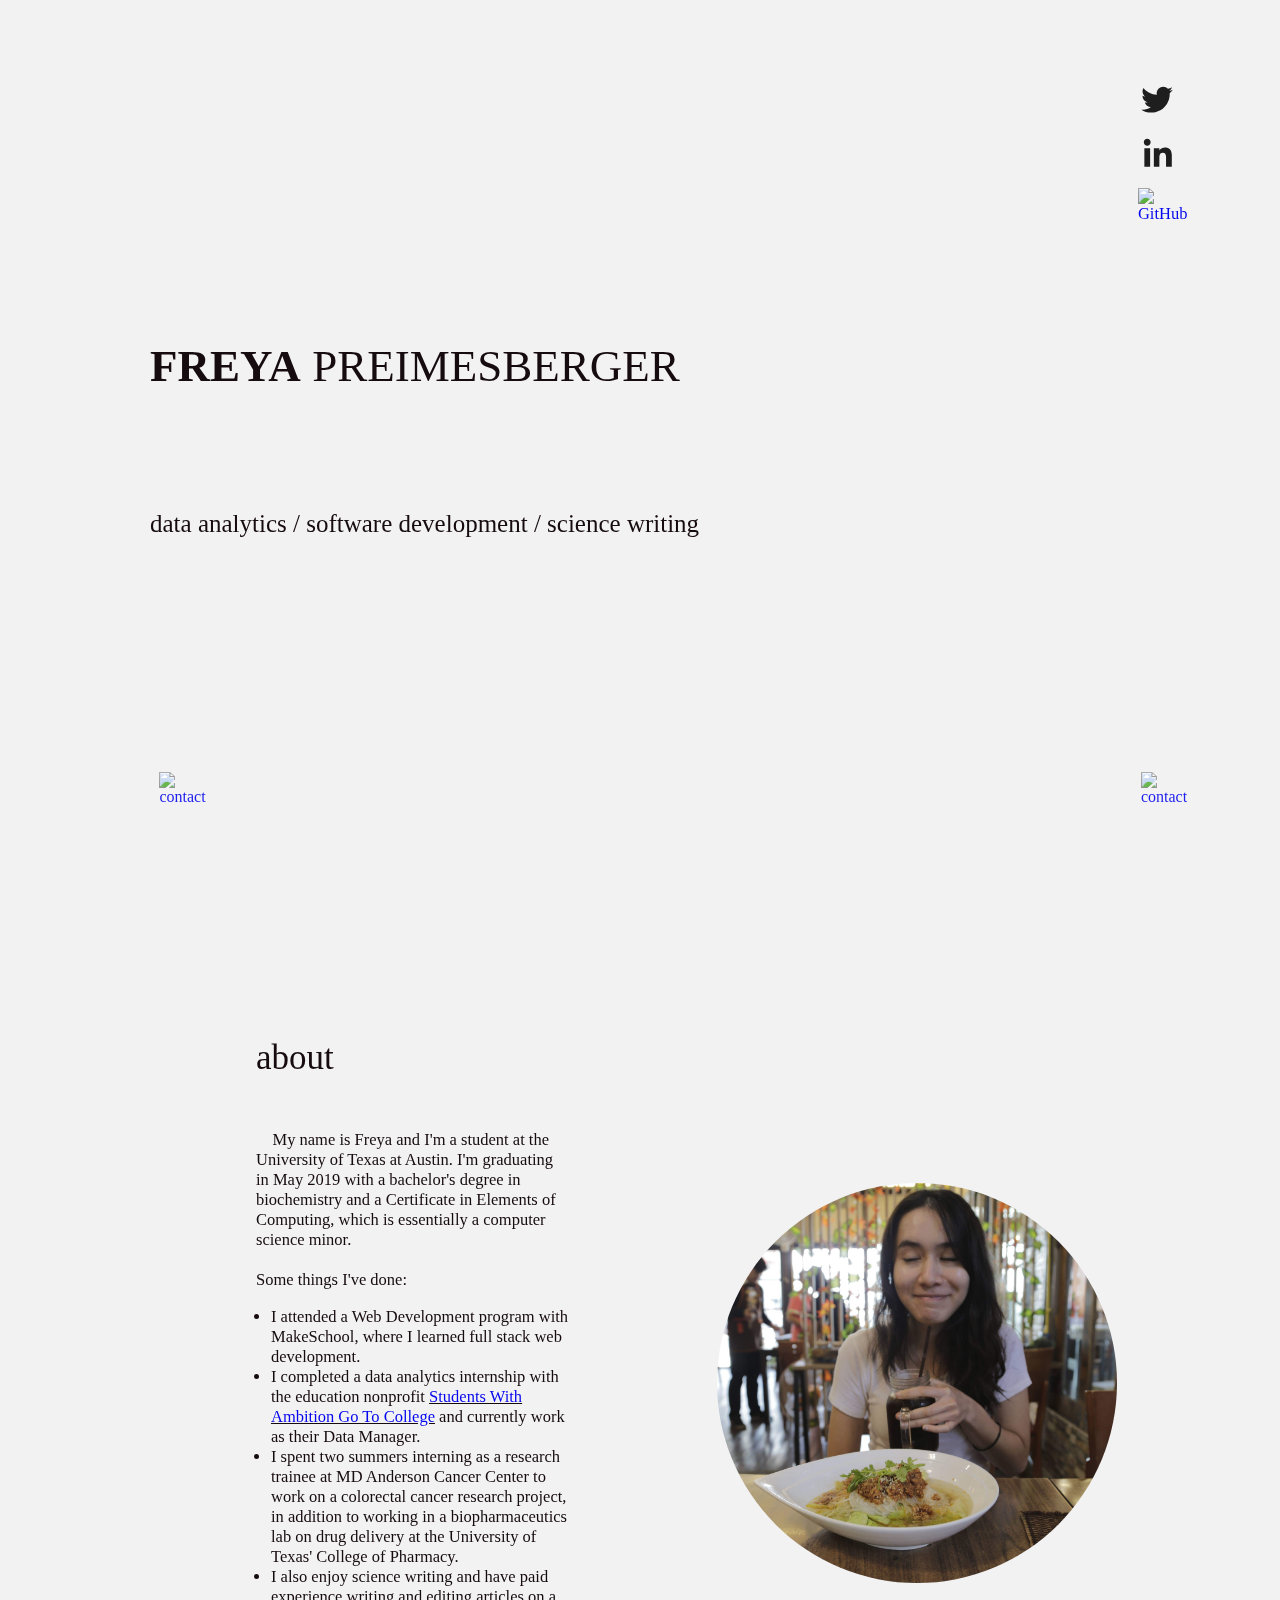
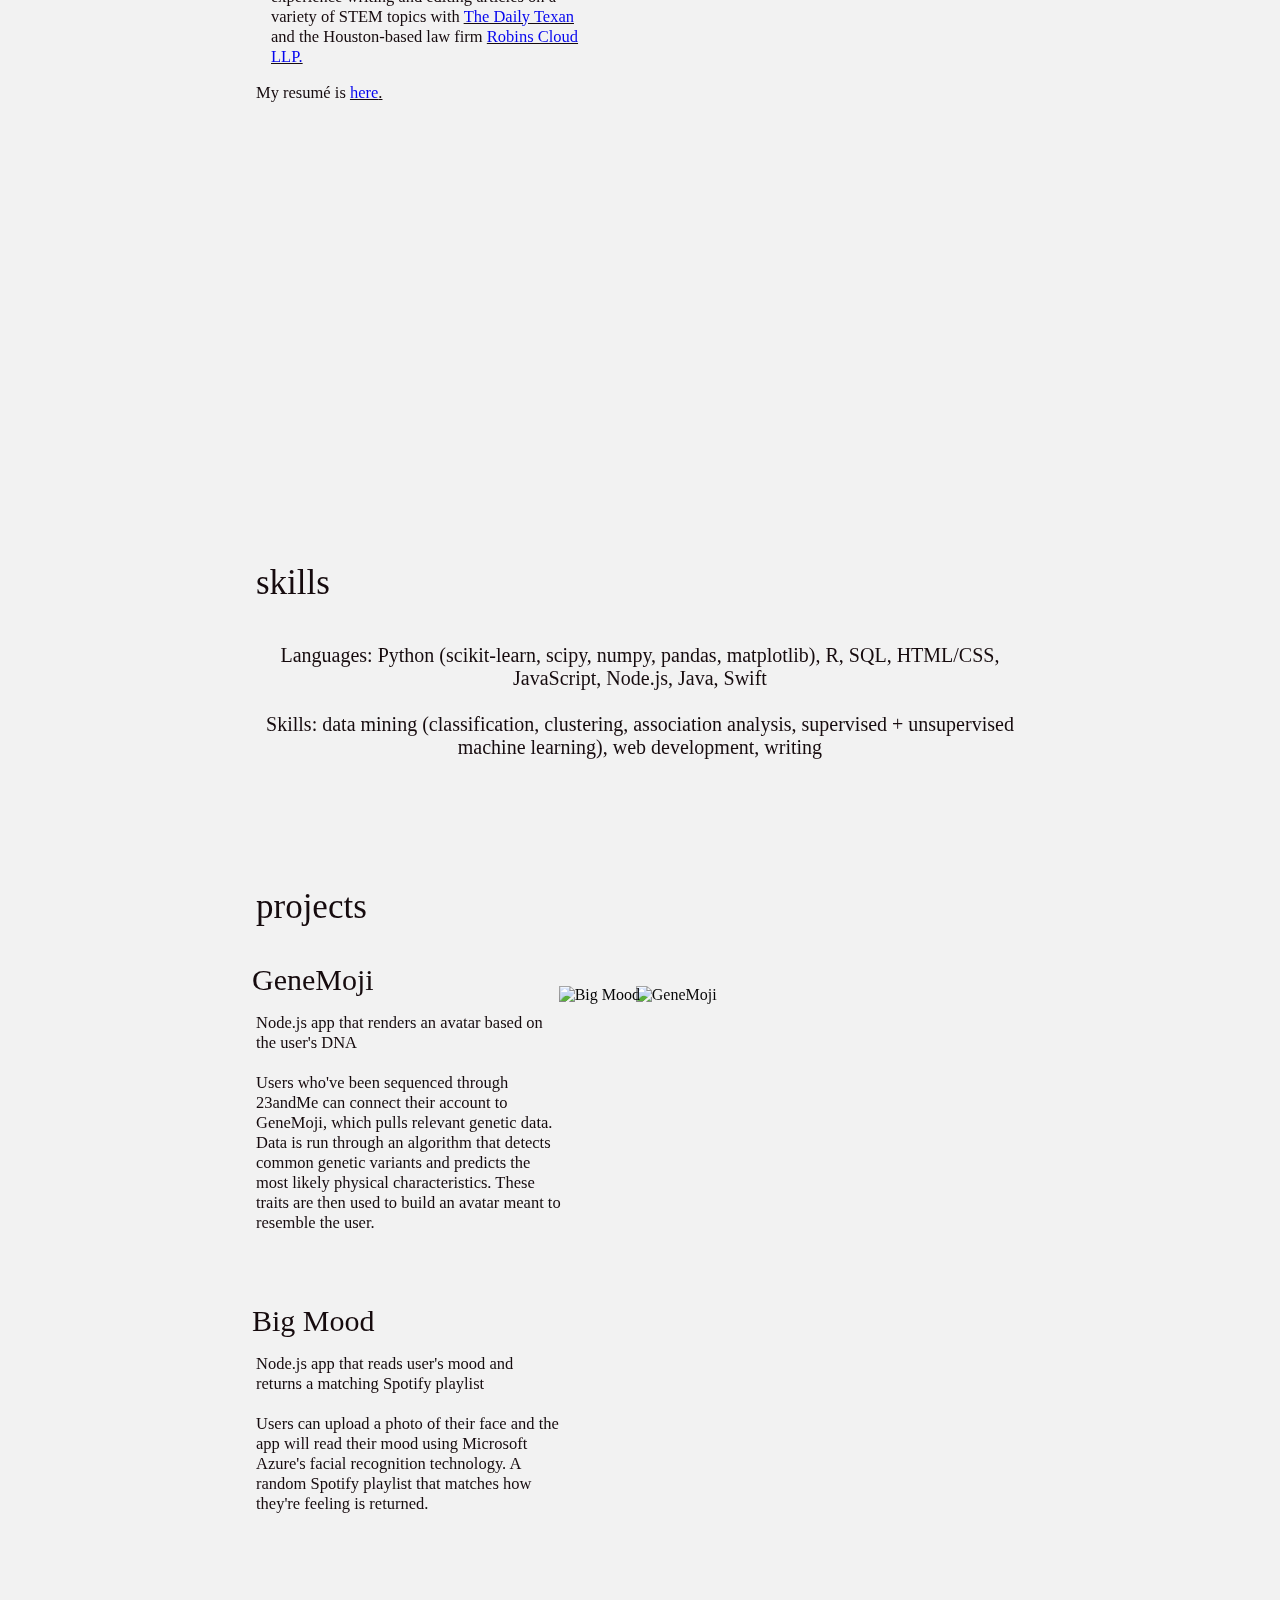
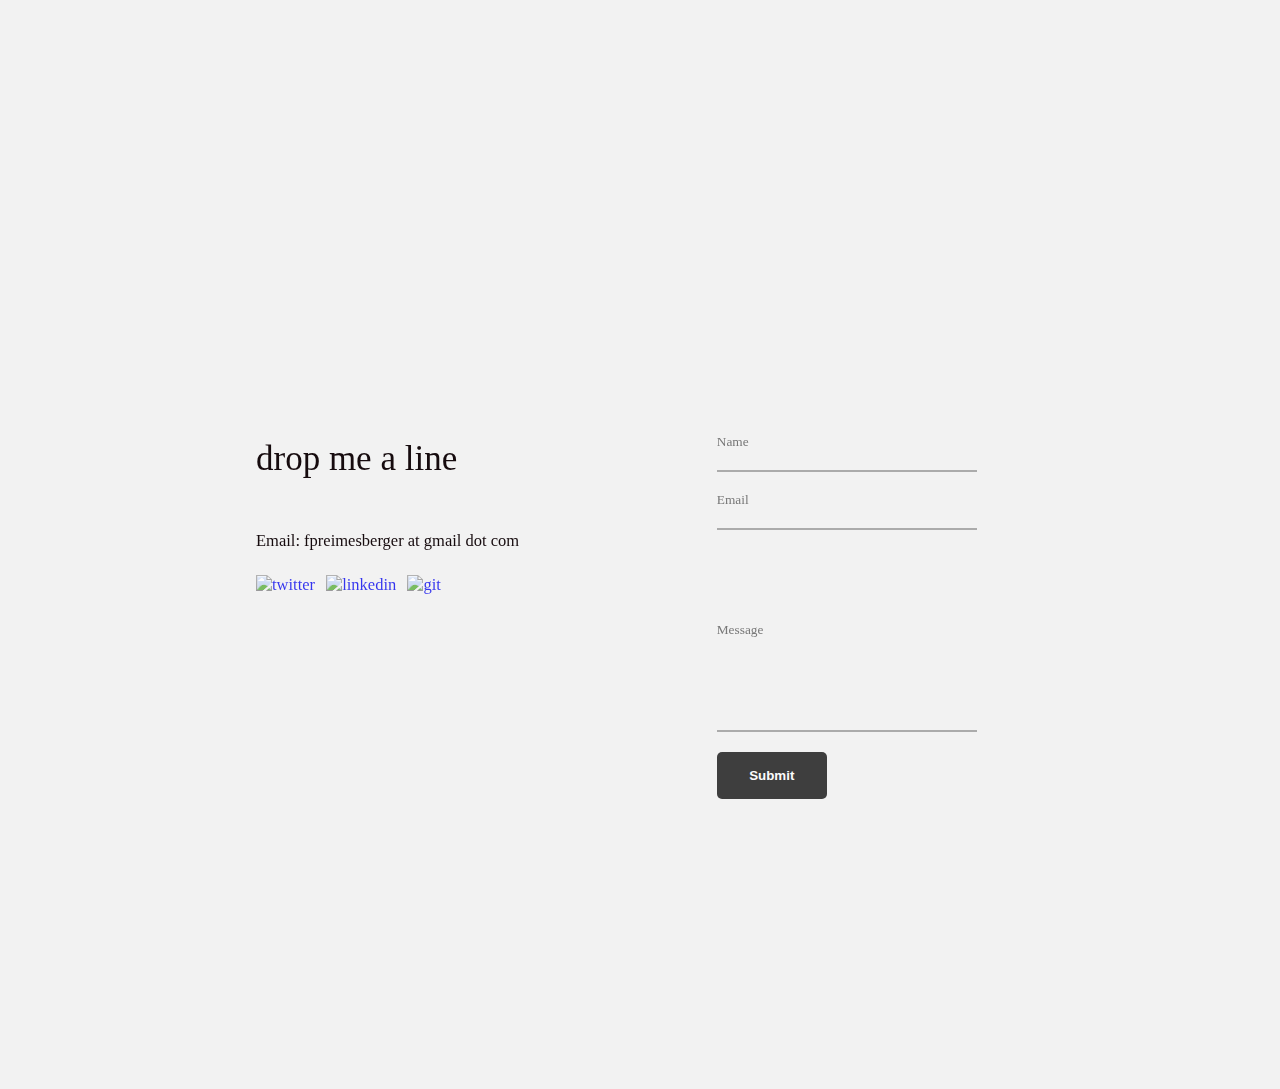
==== commit be95a2b4: "rge" ====
--- a/index.html
+++ b/index.html
@@ -178,7 +178,9 @@
       <svg height="10" width="800">
         <line x1="0" y1="0" x2="40" y2="0" style="stroke:rgb(26, 26, 26);stroke-width:4"  />
       </svg> <br/>
-      <h6>Python, R, SQL, HTML/CSS, JavaScript, Node.js, Java, Swift</h6>
+      <h6 align-text='left'>Languages: Python (scikit-learn, scipy, numpy, pandas, matplotlib), R, SQL, HTML/CSS, JavaScript, Node.js, Java, Swift
+        <br><br>
+    Skills: data mining (classification, clustering, association analysis, supervised + unsupervised machine learning), web development, writing</h6>
   </div>
 
   <div class='contact-left' id='contact'>
--- a/css/style.css
+++ b/css/style.css
@@ -1,7 +1,7 @@
 .everything {
   display: grid;
   grid-template-columns: 8vw 12vw 12vw 12vw 12vw 12vw 12vw 12vw 8vw;
-  grid-template-rows: 5vh 25vh 45vh 25vh 12.5vh 85vh 10vh 27vh 100vh 20vh 50vh;
+  grid-template-rows: 5vh 25vh 45vh 25vh 12.5vh 115vh 10vh 32vh 132vh 25vh 50vh;
   position: relative;
   z-index: 10;
 }
